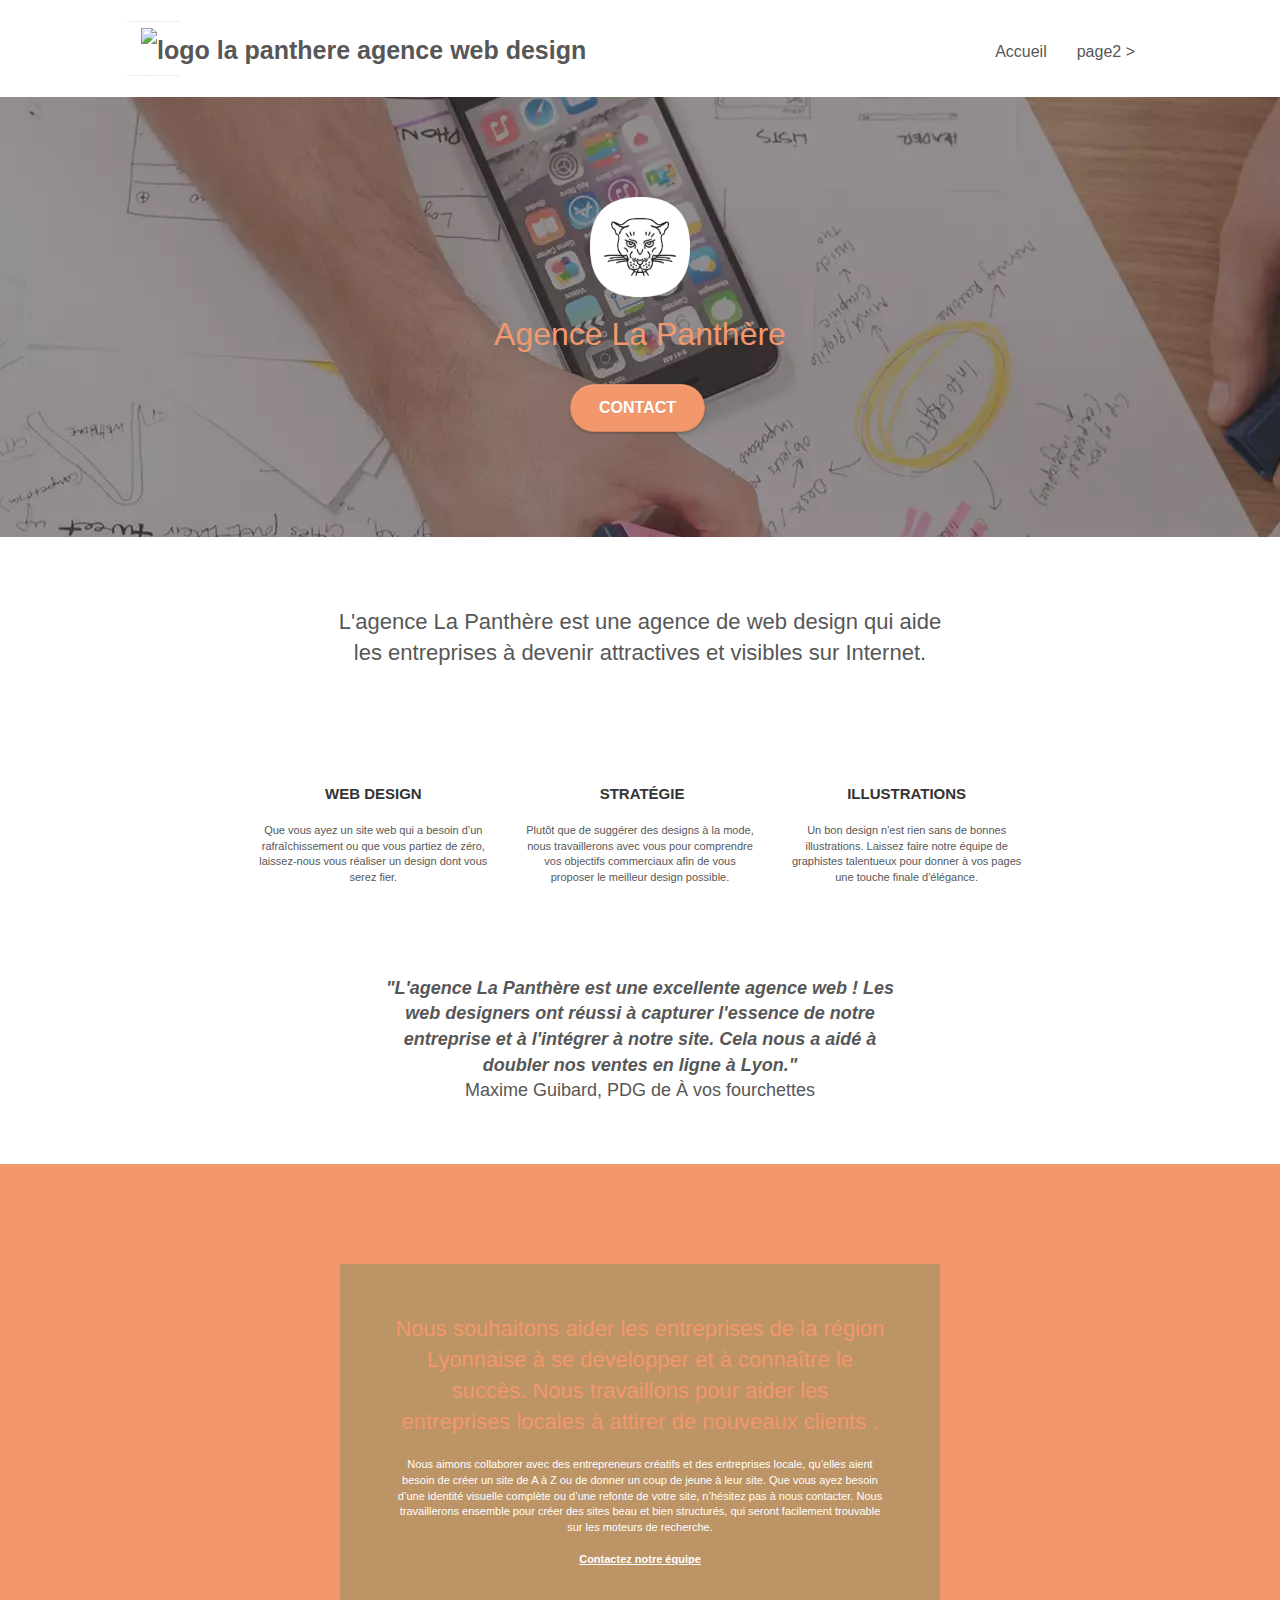
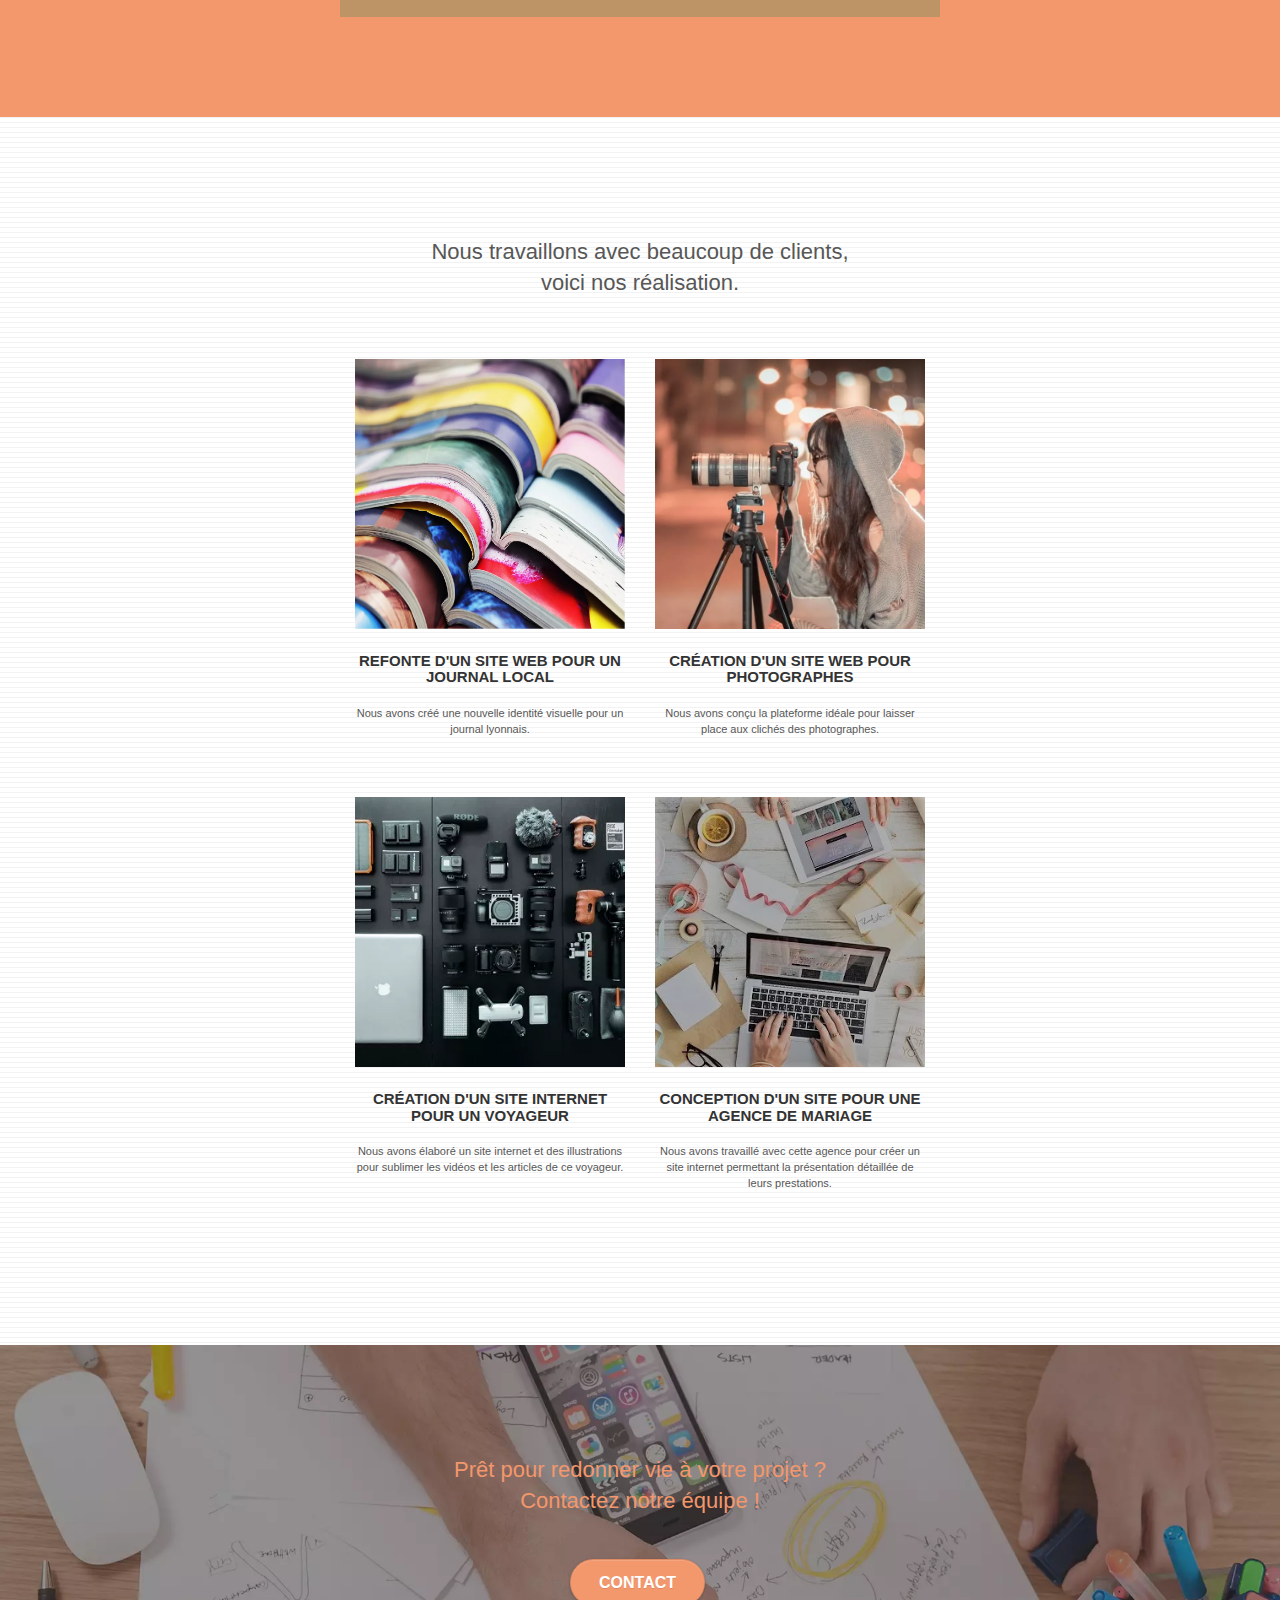
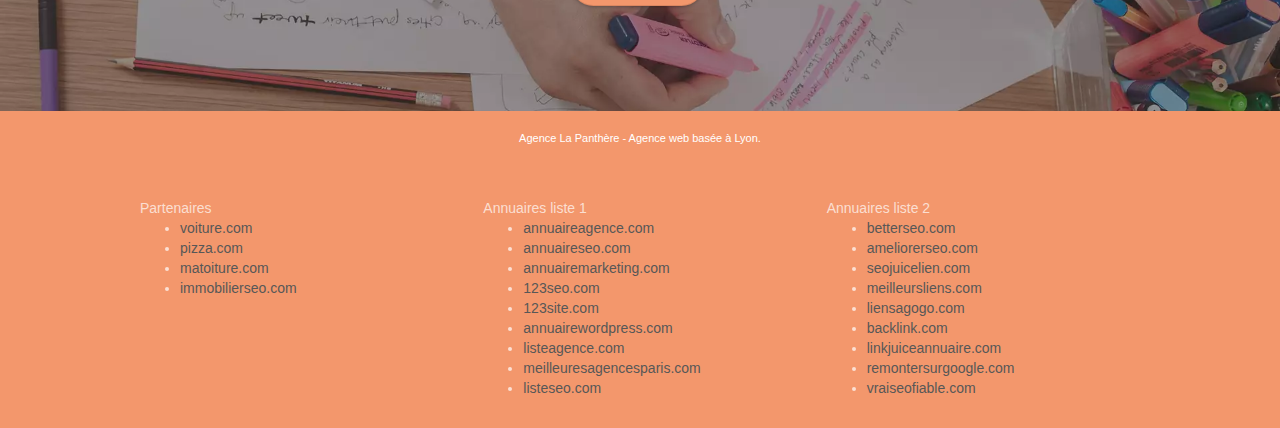
==== index.html @ 4ffa3f6e "remplacement des images contenant du texte par du vrai texte" ====
<!doctype html>
<html lang="Default">
<head>
    <meta charset="utf-8">
    <meta name="keywords" content="seo, google, site web, site internet, agence design paris, agence design, agence design,agence design,agence design,agence design,agence design,agence design,agence design,agence design">
    <meta name="description" content="">
    <meta name="viewport" content="width=device-width, initial-scale=1.0, viewport-fit=cover">
    <link rel="shortcut icon" type="image/png" href="favicon.jpg">
    
	<link rel="stylesheet" type="text/css" href="./css/bootstrap_min.css">
	<link rel="stylesheet" type="text/css" href="style.css">
	<link rel="stylesheet" type="text/css" href="./css/font-awesome.css">
	<link rel="stylesheet" type="text/css" href="./css/et-line_min.css">
	
    
	<script async src="./js/jquery-2.1.0_min.js"></script>
	<script async src="./js/bootstrap_min.js"></script>
	<script async src="./js/blocs_min.js"></script>
	<script defer src="./js/jquery.touchSwipe_min.js"></script>
	<script async src="./js/gmaps_min.js"></script>

    <title>La Panthère - AGENCE DE WEB DESIGN</title>

    
<!-- Analytics -->
 
<!-- Analytics END -->
    
</head>
<body>
<!-- Principal conteneur -->
<div class="page-container">
    
<!-- bloc-0 -->
<div class="bloc bgc-white l-bloc " id="bloc-0">
	<div class="container bloc-sm">

		<nav class="navbar row">
			<div class="navbar-header">
				<div class="keywords" style="color:#cccccc;font-size:1px;">Agence web à paris, stratégie web, web design, illustrations, design de site web, site web, web, internet, site internet, site</div>
				<a class="navbar-brand" href="index.html"><img src="img/agence-la-panthere-monochrome.svg" alt="logo la panthere agence web design" height="40" /></a>
				<div class="keywords" style="color:#cccccc;font-size:1px;">Agence web à paris, stratégie web, web design, illustrations, design de site web, site web, web, internet, site internet, site</div>
				<button id="nav-toggle" type="button" class="ui-navbar-toggle navbar-toggle" data-toggle="collapse" data-target=".navbar-1">
					<span class="sr-only">Toggle navigation</span><span class="icon-bar"></span><span class="icon-bar"></span><span class="icon-bar"></span>
				</button>
			</div>
			<div class="collapse navbar-collapse navbar-1 special-dropdown-nav">
				<ul class="site-navigation nav navbar-nav">
					<li>
						<a href="index.html">Accueil</a>
					</li>
					<li>
					</li>
					<li>
						<a href="page2.html">page2 &gt;</a>
					</li>
				</ul>
			</div>
		</nav>
	</div>
</div>
<!-- bloc-0 END -->

<!-- bloc-1-presentation -->
<div class="bloc bgc-dark-slate-blue bg-banniere d-bloc bg-t-edge bloc-bg-texture texture-paper b-parallax" id="bloc-1-hero">
	<div class="container bloc-lg">
		<div class="row tight-width-whitespace">
			<div class="col-sm-12">
				<img src="img/logo.webp" class="center-block image-resize-mode" width="100" alt="logo agence la panthère" />
				<h1 class="text-center hero-bloc-text tc-white ">
					Agence La Panthère
				</h1>
				<div class="text-center">
					<a href="page2.html" class="btn btn-lg btn-clean btn-rd cta-hero btn-atomic-tangerine" id="cta-hero">Contact</a>
				</div>
			</div>
		</div>
	</div>
</div>
<!-- bloc-1-presentation END -->

<!-- bloc-2-services -->
<div class="bloc bgc-white l-bloc" id="bloc-2-services">
	<div class="container bloc-md">
		<div class="row">
			<div class="col-sm-12 text-center">
				<h2>
					L'agence La Panthère est une agence de web design qui aide<br>
					les entreprises à devenir attractives et visibles sur Internet.
				</h2>
			</div>
		</div>
		<div class="row voffset-lg med-width-whitespace">
			<div class="col-sm-4">
				<div class="text-center">
					<span class="et-icon-browser sm-shadow icon-dark-slate-blue icons icon-lg"></span>
				</div>
				<h3 class="mg-md text-center">
					Web design
				</h3>
				<p class="text-center ">
					Que vous ayez un site web qui a besoin d&rsquo;un rafraîchissement ou que vous partiez de zéro, laissez-nous vous réaliser un design dont vous serez fier.
				</p>
			</div>
			<div class="col-sm-4">
				<div class="text-center">
					<span class="et-icon-presentation sm-shadow icon-dark-slate-blue icons icon-lg"></span>
				</div>
				<h3 class="mg-md text-center">
					&nbsp;Stratégie
				</h3>
				<p class="text-center ">
					Plutôt que de suggérer des designs à la mode, nous travaillerons avec vous pour comprendre vos objectifs commerciaux afin de vous proposer le meilleur design possible.<br>
				</p>
			</div>
			<div class="col-sm-4">
				<div class="text-center">
					<span class="et-icon-edit sm-shadow icon-dark-slate-blue icons icon-lg"></span>
				</div>
				<h3 class="mg-md text-center">
					Illustrations
				</h3>
				<p class="text-center ">
					Un bon design n'est rien sans de bonnes illustrations. Laissez faire notre équipe de graphistes talentueux pour donner à vos pages une touche finale d'élégance.
				</p>
			</div>
		</div>
		<div class="row voffset-lg voffset">
			<div class="col-xs-12 col-md-8 col-md-offset-2 text-center">
				<p class="citation">
					<span>"L'agence La Panthère est une excellente agence web ! Les<br>
					web designers ont réussi à capturer l'essence de notre<br>
					entreprise et à l'intégrer à notre site. Cela nous a aidé à<br>
					doubler nos ventes en ligne à Lyon."<br>
					</span>
					Maxime Guibard, PDG de À vos fourchettes
				</p>

			</div>
		</div>
	</div>
</div>
<!-- bloc-2-services END -->

<!-- bloc-3-what-i-do -->
<div class="bloc tc-white bgc-atomic-tangerine bg-presentation d-bloc bloc-bg-texture texture-paper b-parallax" id="bloc-3-what-i-do">
	<div class="container bloc-lg">
		<div class="row tight-width-whitespace black-background">
			<div class="col-sm-12">
				<h2 class="mg-md text-center tc-white">
					Nous souhaitons aider les entreprises de la région Lyonnaise à se développer et à connaître le succès. Nous travaillons pour aider les entreprises locales à attirer de nouveaux clients .<br>
				</h2>
				<p class="text-center white">
					Nous aimons collaborer avec des entrepreneurs créatifs et des entreprises locale, qu’elles aient besoin de créer un site de A à Z ou de donner un coup de jeune à leur site. Que vous ayez besoin d’une identité visuelle complète ou d’une refonte de votre site, n’hésitez pas à nous contacter. Nous travaillerons ensemble pour créer des sites beau et bien structurés, qui seront facilement trouvable sur les moteurs de recherche. <br><br><a class="ltc-white bold-link" href="page2.html">Contactez notre équipe</a><br>
				</p>
			</div>
		</div>
	</div>
</div>
<!-- bloc-3-what-i-do END -->

<!-- bloc-4-portfolio -->
<div class="bloc bgc-white bg-lines-h2-bg bg-repeat l-bloc" id="bloc-4-portfolio">
	<div class="container bloc-lg">
		<div class="row">
			<div class="col-sm-12 text-center">
				<h2>Nous travaillons avec beaucoup de clients,<br>
				voici nos réalisation.</h2>
			</div>
		</div>
		<div class="row tight-width-whitespace portfolio-row">
			<div class="col-sm-6">
				<a href="#" data-lightbox="img/1.webp" data-gallery-id="gallery-1" data-caption="Refonte d'un site web pour un journal local" data-frame="snapshot-lb">
					<img src="img/1.webp" alt="image pour la refonte d'un site web journal avec des journeaux" class="img-responsive portfolio-thumb" /></a>
				<h3 class="mg-md text-center">
					Refonte d'un site web pour un journal local
				</h3>
				<p class="text-center">
					Nous avons créé une nouvelle identité visuelle pour un journal lyonnais.
				</p>
			</div>
			<div class="col-sm-6">
				<a href="#" data-lightbox="img/2.webp" data-gallery-id="gallery-1" data-caption="Création d'un site web pour photographes" data-frame="snapshot-lb">
					<img src="img/2.webp" class="img-responsive portfolio-thumb" alt="image pour création d'un site web pour photographes avec une photographe et sa caméra" /></a>
				<h3 class="mg-md text-center">
					Création d'un site web pour photographes
				</h3>
				<p class="text-center">
					Nous avons conçu la plateforme idéale pour laisser place aux clichés des photographes.
				</p>
			</div>
		</div>
		<div class="row tight-width-whitespace portfolio-row">
			<div class="col-sm-6">
				<a href="#" data-lightbox="img/3.webp" data-gallery-id="gallery-1" data-caption="Création d'un site internet pour un voyageur" data-frame="snapshot-lb">
					<img src="img/3.webp" class="img-responsive portfolio-thumb" alt="image pour création d'un site web pour voyageur avec des accessoires pour filmer"/></a>
				<h3 class="mg-md text-center">
					Création d'un site internet pour un voyageur
				</h3>
				<p class="text-center">
					Nous avons élaboré un site internet et des illustrations pour sublimer les vidéos et les articles de ce voyageur.
				</p>
			</div>
			<div class="col-sm-6">
				<a href="#" data-lightbox="img/4.webp" data-gallery-id="gallery-1" data-caption="Conception d'un site pour une agence de mariage" data-frame="snapshot-lb">
					<img src="img/4.webp" class="img-responsive portfolio-thumb" alt="image pour création d'un site web pour agence de mariage" /></a>
				<h3 class="mg-md text-center">
					Conception d'un site pour une agence de mariage
				</h3>
				<p class="text-center">
					Nous avons travaillé avec cette agence pour créer un site internet permettant la présentation détaillée de leurs prestations.
				</p>
			</div>
		</div>
	</div>
</div>
<!-- bloc-4-portfolio END -->

<!-- bloc-5-cta -->
<div class="bloc bgc-dark-slate-blue bg-banniere d-bloc bloc-bg-texture texture-paper" id="bloc-5-cta">
	<div class="container bloc-lg">
		<div class="row">
			<h2 class="mg-md text-center tc-white">
				Prêt pour redonner vie à votre projet ?<br>Contactez notre équipe !
			</h2>
			<div class="col-sm-12 text-center">
				<a href="page2.html" class="btn btn-atomic-tangerine btn-clean btn-rd btn-lg cta-hero">Contact</a>
			</div>
		</div>
	</div>
</div>
<!-- bloc-5-cta END -->

<!-- Footer - bloc-8 -->
<div class="bloc bgc-atomic-tangerine d-bloc" id="bloc-8">
	<div class="container bloc-sm">
		<div class="row">
			<div class="col-sm-12">
				<p class="text-center white">
					Agence La Panthère - Agence web basée à Lyon.<br>
				</p>
				<div class="row row-no-gutters social">
					<div class="col-sm-3">
						<div class="text-center">
							<a class="social" href="index.html"><span class="fa fa-twitter icon-md"></span></a>
						</div>
					</div>
					<div class="col-sm-3">
						<div class="text-center">
							<a class="social" href="index.html"><span class="fa fa-facebook icon-md"></span></a>
						</div>
					</div>
					<div class="col-sm-3">
						<div class="text-center">
							<a class="social" href="index.html"><span class="fa fa-dribbble icon-md"></span></a>
						</div>
					</div>
					<div class="col-sm-3">
						<div class="text-center">
							<a class="social" href="index.html"><span class="fa fa-instagram icon-md"></span></a>
						</div>
					</div>
					<div class="keywords" style="color:#F3976C;">Agence web à paris, stratégie web, web design, illustrations, design de site web, site web, web, internet, site internet, site</div>
				</div>
				<div class="row">
					<div class="col-sm-4">
						Partenaires
							<ul>
								<li><a href="voiture.com">voiture.com</a></li>
								<li><a href="pizza.com">pizza.com</a></li>
								<li><a href="matoiture.com">matoiture.com</a></li>
								<li><a href="immobilierseo.com">immobilierseo.com</a></li>
							</ul>		
					</div>
					<div class="col-sm-4">
						Annuaires liste 1
						<ul>
							<li><a href="annuaireagence.com">annuaireagence.com</a></li>
							<li><a href="annuaireseo.com">annuaireseo.com</a></li>
							<li><a href="annuairemarketing.com">annuairemarketing.com</a></li>
							<li><a href="123seoture.com">123seo.com</a></li>
							<li><a href="123site.com">123site.com</a></li>
							<li><a href="annuairewordpress.com">annuairewordpress.com</a></li>
							<li><a href="listeagence.com">listeagence.com</a></li>
							<li><a href="meilleuresagencesparis.com">meilleuresagencesparis.com</a></li>
							<li><a href="listeseo.com">listeseo.com</a></li>
						</ul>
					</div>
					<div class="col-sm-4">
						Annuaires liste 2
						<ul>
							<li><a href="betterseo.com">betterseo.com</a></li>
							<li><a href="ameliorerseo.com">ameliorerseo.com</a></li>
							<li><a href="seojuicelien.com">seojuicelien.com</a></li>
							<li><a href="meilleursliens.com">meilleursliens.com</a></li>
							<li><a href="liensagogo.com">liensagogo.com</a></li>
							<li><a href="backlink.com">backlink.com</a></li>
							<li><a href="linkjuiceannuaire.com">linkjuiceannuaire.com</a></li>
							<li><a href="remontersurgoogle.com">remontersurgoogle.com</a></li>
							<li><a href="vraiseofiable.com">vraiseofiable.com</a></li>
						</ul>
					</div>
				</div>
			</div>
		</div>
	</div>
</div>
<!-- Footer - bloc-8 END -->

</div>
<!-- Principal conteneur END -->
    

</body>
</html>
---- style.css ----
body {
    margin: 0;
    padding: 0;
    background: #FFF;
    overflow-x: hidden;
    -webkit-font-smoothing: antialiased;
    -moz-osx-font-smoothing: grayscale;
}

a,
button {
    transition: all .3s ease-in-out;
    outline: none!important;
}

a:hover {
    text-decoration: none;
    cursor: pointer;
}

#page-loading-blocs-notifaction {
    position: fixed;
    top: 0;
    bottom: 0;
    width: 100%;
    z-index: 100000;
    background: #FFFFFF url("img/pageload-spinner.gif") no-repeat center center;
}

.bloc {
    width: 100%;
    clear: both;
    background: 50% 50% no-repeat;
    padding: 0 50px;
    -webkit-background-size: cover;
    -moz-background-size: cover;
    -o-background-size: cover;
    background-size: cover;
    position: relative;
}

.bloc .container {
    padding-left: 0;
    padding-right: 0;
}

.bloc-lg {
    padding: 100px 50px;
}

.bloc-md {
    padding: 50px;
}

.bloc-sm {
    padding: 20px 50px;
}

.bg-center,
.bg-l-edge,
.bg-r-edge,
.bg-t-edge,
.bg-b-edge,
.bg-tl-edge,
.bg-bl-edge,
.bg-tr-edge,
.bg-br-edge,
.bg-repeat {
    -webkit-background-size: auto!important;
    -moz-background-size: auto!important;
    -o-background-size: auto!important;
    background-size: auto!important;
}

.bg-repeat {
    background: repeat;
}

.bg-t-edge {
    background: top no-repeat;
}

.bloc-bg-texture::before {
    content: "";
    background-size: 2px 2px;
    position: absolute;
    top: 0;
    bottom: 0;
    left: 0;
    right: 0;
}

.texture-paper::before {
    background: url("img/texture-paper.png");
    background-size: 280px 280px;
}

.b-parallax {
    background-attachment: fixed;
}

.d-bloc {
    color: rgba(255, 255, 255, .7);
}

.d-bloc button:hover {
    color: rgba(255, 255, 255, .9);
}

.d-bloc .icon-round,
.d-bloc .icon-square,
.d-bloc .icon-rounded,
.d-bloc .icon-semi-rounded-a,
.d-bloc .icon-semi-rounded-b {
    border-color: rgba(255, 255, 255, .9);
}

.d-bloc .divider-h span {
    border-color: rgba(255, 255, 255, .2);
}

.d-bloc .a-btn,
.d-bloc .navbar a,
.d-bloc .navbar-brand,
.d-bloc a .icon-sm,
.d-bloc a .icon-md,
.d-bloc a .icon-lg,
.d-bloc a .icon-xl,
.d-bloc h1 a,
.d-bloc h2 a,
.d-bloc h3 a,
.d-bloc h4 a,
.d-bloc h5 a,
.d-bloc h6 a,
.d-bloc p a {
    color: rgba(255, 255, 255, .6);
}

.d-bloc .a-btn:hover,
.d-bloc .navbar a:hover,
.d-bloc .navbar-brand:hover,
.d-bloc a:hover .icon-sm,
.d-bloc a:hover .icon-md,
.d-bloc a:hover .icon-lg,
.d-bloc a:hover .icon-xl,
.d-bloc h1 a:hover,
.d-bloc h2 a:hover,
.d-bloc h3 a:hover,
.d-bloc h4 a:hover,
.d-bloc h5 a:hover,
.d-bloc h6 a:hover,
.d-bloc p a:hover {
    color: rgba(255, 255, 255, 1);
}

.d-bloc .navbar-toggle .icon-bar {
    background: rgba(255, 255, 255, 1);
}

.d-bloc .btn-wire,
.d-bloc .btn-wire:hover {
    color: rgba(255, 255, 255, 1);
    border-color: rgba(255, 255, 255, 1);
}

.d-bloc .panel {
    color: rgba(0, 0, 0, .5);
}

.d-bloc .panel button:hover {
    color: rgba(0, 0, 0, .7);
}

.d-bloc .panel icon {
    border-color: rgba(0, 0, 0, .7);
}

.d-bloc .panel .divider-h span {
    border-color: rgba(0, 0, 0, .1);
}

.d-bloc .panel .a-btn {
    color: rgba(0, 0, 0, .6);
}

.d-bloc .panel .a-btn:hover {
    color: rgba(0, 0, 0, 1);
}

.d-bloc .panel .btn-wire,
.d-bloc .panel .btn-wire:hover {
    color: rgba(0, 0, 0, .7);
    border-color: rgba(0, 0, 0, .3);
}

.d-bloc .panel,
.l-bloc {
    color: rgba(0, 0, 0, .5);
}

.d-bloc .panel button:hover,
.l-bloc button:hover {
    color: rgba(0, 0, 0, .7);
}

.l-bloc .icon-round,
.l-bloc .icon-square,
.l-bloc .icon-rounded,
.l-bloc .icon-semi-rounded-a,
.l-bloc .icon-semi-rounded-b {
    border-color: rgba(0, 0, 0, .7);
}

.d-bloc .panel .divider-h span,
.l-bloc .divider-h span {
    border-color: rgba(0, 0, 0, .1);
}

.d-bloc .panel .a-btn,
.l-bloc .a-btn,
.l-bloc .navbar a,
.l-bloc .navbar-brand,
.l-bloc a .icon-sm,
.l-bloc a .icon-md,
.l-bloc a .icon-lg,
.l-bloc a .icon-xl,
.l-bloc h1 a,
.l-bloc h2 a,
.l-bloc h3 a,
.l-bloc h4 a,
.l-bloc h5 a,
.l-bloc h6 a,
.l-bloc p a {
    color: rgba(0, 0, 0, .6);
}

.d-bloc .panel .a-btn:hover,
.l-bloc .a-btn:hover,
.l-bloc .navbar a:hover,
.l-bloc .navbar-brand:hover,
.l-bloc a:hover .icon-sm,
.l-bloc a:hover .icon-md,
.l-bloc a:hover .icon-lg,
.l-bloc a:hover .icon-xl,
.l-bloc h1 a:hover,
.l-bloc h2 a:hover,
.l-bloc h3 a:hover,
.l-bloc h4 a:hover,
.l-bloc h5 a:hover,
.l-bloc h6 a:hover,
.l-bloc p a:hover {
    color: rgba(0, 0, 0, 1);
}

.l-bloc .navbar-toggle .icon-bar {
    color: rgba(0, 0, 0, .6);
}

.d-bloc .panel .btn-wire,
.d-bloc .panel .btn-wire:hover,
.l-bloc .btn-wire,
.l-bloc .btn-wire:hover {
    color: rgba(0, 0, 0, .7);
    border-color: rgba(0, 0, 0, .3);
}

.voffset {
    margin-top: 30px;
}

.voffset-lg {
    margin-top: 80px;
}

.citation{
    font-size: 18px;
}

span{
    font-weight: bold;
    font-style: italic;
}

.row-no-gutters {
    margin-right: 0;
    margin-left: 0;
}

.row.row-no-gutters > [class^="col-"],
.row.row-no-gutters > [class*=" col-"] {
    padding-right: 0;
    padding-left: 0;
}

#bloc-1-hero h1 {
    font-size: 32px;
}

.navbar {
    margin-bottom: 0;
    z-index: 1;
}

.navbar-brand {
    height: auto;
    padding: 3px 15px;
    font-size: 25px;
    font-weight: normal;
    font-weight: 600;
    line-height: 44px;
}

.navbar-brand img {
    max-height: 200px;
    margin: 0 5px 0 0;
    display: inline;
}

.navbar-brand img[src$=svg] {
    min-width: 100px;
}

.nav-center .navbar-brand img {
    margin: 0;
}

.navbar .nav {
    padding-top: 2px;
    margin-right: -16px;
    float: right;
    z-index: 1;
}

.nav > li {
    float: left;
    margin-top: 4px;
    font-size: 16px;
}

.navbar-nav .open .dropdown-menu > li > a {
    text-align: inherit;
}

.nav > li a:hover,
.nav > li a:focus {
    background: transparent;
}

.navbar-toggle {
    margin: 10px 10px 0 0;
    border: 0px;
}

.navbar-toggle:hover {
    background: transparent!important;
}

.navbar-toggle .icon-bar {
    background-color: rgba(0, 0, 0, .5);
    width: 26px;
}

.nav-invert .navbar .nav {
    float: left;
}

.nav-invert .navbar-header,
.nav-invert .navbar-brand {
    float: right;
    position: relative;
    z-index: 2;
}

@media (min-width: 768px) {
    .site-navigation {
        position: absolute;
        top: 50%;
        right: 20px;
        transform: translate(0, -50%);
        -webkit-transform: translateY(-50%);
    }
    .nav > li .dropdown-menu a,
    .nav > li .dropdown-menu a:hover {
        color: #484848;
    }
    .nav-invert .site-navigation {
        left: 0;
        right: 0;
    }
    .nav-center {
        text-align: center;
    }
    .nav-center .navbar-header {
        width: 100%;
    }
    .nav-center .navbar-header,
    .nav-center .navbar-brand,
    .nav-center .nav > li {
        float: none;
        display: inline-block;
    }
    .nav-center .site-navigation {
        position: relative;
        width: 100%;
        right: 0;
        margin-right: 0px;
        margin-top: 20px;
    }
    .nav-center.mini-nav .navbar-toggle {
        float: none;
        margin: 10px auto 0;
    }
}

.nav > li > .dropdown a {
    background: none!important;
    display: block;
    padding: 14px 15px;
}

nav .caret {
    margin: 0 5px;
}

.dropdown-menu .dropdown-menu {
    top: -8px;
    left: 100%;
}

.dropdown-menu .dropmenu-flow-right {
    top: 100%;
    left: 0;
    margin-left: -1px;
    border-top-left-radius: 0;
    border-top-right-radius: 0;
}

.dropdown-menu .dropdown span {
    border: 4px solid black;
    border-top-color: transparent;
    border-right-color: transparent;
    border-bottom-color: transparent;
    margin: 6px -5px 0 0!important;
    float: right;
}

.mg-md {
    margin-top: 10px;
    margin-bottom: 20px;
}

.mg-lg {
    margin-top: 10px;
    margin-bottom: 40px;
}

.btn {
    margin: 0 5px 5px 0;
}

.btn.pull-right {
    margin: 0 0 5px 5px;
}

.btn-d,
.btn-d:hover,
.btn-d:focus {
    color: #FFF;
    background: rgba(0, 0, 0, .3);
}

button {
    outline: none!important;
}

.btn-rd {
    border-radius: 40px;
}

.btn-clean {
    border: 1px solid rgba(0, 0, 0, .08);
    border-bottom-color: rgba(0, 0, 0, .1);
    text-shadow: 0 1px 0 rgba(0, 0, 1, .1);
    box-shadow: 0 1px 3px rgba(0, 0, 1, .25), inset 0 1px 0 0 rgba(255, 255, 255, .15);
}

.icon-md {
    font-size: 30px!important;
}

.icon-lg {
    font-size: 60px!important;
}

.sm-shadow {
    text-shadow: 0 1px 2px rgba(0, 0, 0, .3);
}

.panel-sq,
.panel-sq .panel-heading,
.panel-sq .panel-footer {
    border-radius: 0;
}

.panel-rd {
    border-radius: 30px;
}

.panel-rd .panel-heading {
    border-radius: 29px 29px 0 0;
}

.panel-rd .panel-footer {
    border-radius: 0 0 29px 29px;
}

.form-control {
    border-color: rgba(0, 0, 0, .1);
    box-shadow: none;
}

.scrollToTop {
    width: 40px;
    height: 40px;
    position: fixed;
    bottom: 20px;
    right: 20px;
    opacity: 0;
    z-index: 500;
    transition: all .3s ease-in-out;
}

.scrollToTop span {
    margin-top: 6px;
}

.showScrollTop {
    font-size: 14px;
    opacity: 1;
}

a[data-lightbox] {
    position: relative;
    display: block;
    text-align: center;
}

a[data-lightbox]:hover::before {
    content: "+";
    font-family: "HelveticaNeue-Light", "Helvetica Neue Light", "Helvetica Neue", Helvetica, Arial;
    font-size: 32px;
    width: 50px;
    height: 50px;
    margin-left: -25px;
    border-radius: 50%;
    background: rgba(0, 0, 0, .6);
    color: #FFF;
    font-weight: 100;
    z-index: 1;
    position: absolute;
    top: 50%;
    transform: translateY(-50%);
    -webkit-transform: translateY(-50%);
}

a[data-lightbox]:hover img {
    opacity: 0.6;
    -webkit-animation-fill-mode: none;
    animation-fill-mode: none;
}

#lightbox-modal {
    display: flex;
    align-items: center;
}

#lightbox-modal .modal-dialog {
    width: 90%;
    max-width: 900px;
    margin: 0 auto 0;
}

#lightbox-modal .modal-dialog img {
    max-height: 90vh;
    margin: 0 auto;
}

.lightbox-caption {
    padding: 20px;
    color: #FFF;
    background: rgba(0, 0, 0, .5);
    position: absolute;
    left: 15px;
    right: 15px;
    bottom: 5px;
}

.close-lightbox {
    color: #FFF;
    font-size: 30px;
    position: absolute;
    top: 20px;
    right: 20px;
    z-index: 20;
    background: rgba(0, 0, 0, .5);
    border: none;
    line-height: 30px;
    padding: 0 9px 5px;
    opacity: 0.3;
}

.close-lightbox:hover,
.next-lightbox:hover,
.prev-lightbox:hover {
    opacity: 1.0;
    color: #FFF;
}

.next-lightbox,
.prev-lightbox {
    font-size: 20px;
    color: rgba(255, 255, 255, .9);
    background: rgba(0, 0, 0, .5);
    transition: all .2s ease-in-out;
    position: absolute;
    top: 45%;
    z-index: 1;
    opacity: 0.4;
}

.next-lightbox {
    padding: 6px 8px 1px 13px;
    right: 25px;
}

.prev-lightbox {
    padding: 6px 13px 1px 10px;
    left: 25px;
}

.snapshot-lb .modal-body {
    padding-bottom: 45px;
}

.snapshot-lb .lightbox-caption {
    padding: 0;
    color: rgba(0, 0, 0, .5);
    background: none;
}

h1,
h2,
h3,
h4,
h5,
h6,
p,
label,
.btn,
a {
    font-family: "helvetica";
    font-weight: 400;
    color: #575757!important;
}

.container {
    max-width: 1000px;
}

.hero-bloc-text {
    font-size: 38px;
}

.hero-bloc-text-sub {
    font-size: 36px;
}

.statement-bloc-text {
    line-height: 26px;
    font-style: italic;
    font-size: 20px;
    text-align: center;
    font-weight: lighter;
    max-width: 520px;
    margin: auto auto auto auto;
}

p {
    font-size: 11px;
}

.tight-width-whitespace {
    max-width: 600px;
    margin: auto auto auto auto;
}

.h1 {
    font-size: 20px;
    font-family: "Open Sans";
}

.cta-hero {
    margin-top: 22px;
    color: #FFFFFF!important;
    text-transform: uppercase;
    padding: 12px 28px 12px 28px;
    font-size: 16px;
    font-weight: 700;
}

.social {
    max-width: 400px;
    margin: auto auto auto auto;
}

h2 {
    font-size: 22px;
    line-height: 1.4em;
}

h3 {
    font-size: 15px;
    text-transform: uppercase;
    font-weight: 700;
    color: #333333!important;
}

.med-width-whitespace {
    max-width: 800px;
    margin: auto auto auto auto;
    box-shadow: 0px 0px 0px #000000;
}

h1 {
    color: #333333!important;
}

h4 {
    color: #333333!important;
}

.icons {
    margin-bottom: 14px;
    margin-top: 24px;
}

.white {
    color: #FFFFFF!important;
}

.portfolio-thumb {
    margin-bottom: 24px;
}

.portfolio-row {
    margin-bottom: 44px;
    margin-top: 50px;
}

.avatar {
    box-shadow: 0px 4px 9px rgba(0, 0, 0, 0.3);
}

.black-background {
    background-color: rgba(165, 147, 99, 0.7);
    padding: 40px 40px 40px 40px;
}

.bold-link {
    font-weight: 900;
    text-decoration: underline!important;
}

.bgc-white {
    background-color: #FFFFFF;
}

.bgc-dark-slate-blue {
    background-color: #364577;
}

.bgc-atomic-tangerine {
    background-color: #F3976C;
}

.tc-white {
    color: #F3976C!important;
}

.btn-atomic-tangerine {
    background: #F3976C;
    color: #FFFFFF!important;
}

.btn-atomic-tangerine:hover {
    background: #c27956!important;
    color: #FFFFFF!important;
}

.ltc-white {
    color: #FFFFFF!important;
}

.ltc-white:hover {
    color: #cccccc!important;
}

.ltc-atomic-tangerine {
    color: #F3976C!important;
}

.ltc-atomic-tangerine:hover {
    color: #c27956!important;
}

.icon-dark-slate-blue {
    color: #364577!important;
    border-color: #364577!important;
}

.bg-dots-bg {
    background-image: url("img/dots-bg.webp");
}

.bg-lines-h2-bg {
    background-image: url("img/lines-h2-bg.webp");
}

.bg-banniere {
    background-image: url("img/agence-la-panthere.webp");
}

.bg-presentation {
    background-image: url("img/image-de-presentation.webp");
}

@media (max-width: 1024px) {
    .bloc {
        padding-left: 20px;
        padding-right: 20px;
    }
    .bloc.full-width-bloc,
    .bloc-tile-2.full-width-bloc .container,
    .bloc-tile-3.full-width-bloc .container,
    .bloc-tile-4.full-width-bloc .container {
        padding-left: 0;
        padding-right: 0;
    }
}

@media (max-width: 992px) and (min-width: 768px) {
    .navbar .nav {
        max-width: 80%
    }
    .nav-center.navbar .nav {
        max-width: 100%
    }
}

@media only screen and (min-device-width: 768px) and (max-device-width: 1024px) and (orientation: landscape) {
    .b-parallax {
        background-attachment: scroll;
    }
}

@media only screen and (min-device-width: 1024px) and (max-device-width: 1366px) and (-webkit-min-device-pixel-ratio: 1.5) {
    .b-parallax {
        background-attachment: scroll;
    }
}

@media (max-width: 991px) {
    .container {
        width: 100%;
    }
    .b-parallax {
        background-attachment: scroll;
    }
    .page-container,
    #hero-bloc {
        overflow-x: hidden;
        position: relative;
    }
    .bloc {
        padding-left: constant(safe-area-inset-left);
        padding-right: constant(safe-area-inset-right);
    }
    .bloc-group,
    .bloc-group .bloc {
        display: block;
        width: 100%;
    }
    .bloc-fill-screen .fill-bloc-top-edge,
    .bloc-fill-screen .fill-bloc-bottom-edge {
        padding: 0 20px;
        padding-left: constant(safe-area-inset-left);
        padding-right: constant(safe-area-inset-right);
    }
}

@media (max-width: 767px) {
    .page-container {
        overflow-x: hidden;
        position: relative;
    }
    h1,
    h2,
    h3,
    h4,
    h5,
    h6,
    p,
    #disqus_thread {
        padding-left: 10px!important;
        padding-right: 10px!important;
    }
    .b-parallax {
        background-attachment: scroll;
    }
    .navbar .nav {
        padding-top: 0;
        border-top: 1px solid rgba(0, 0, 0, .2);
        float: none!important;
    }
    .navbar.row {
        margin-left: 0;
        margin-right: 0;
    }
    .site-navigation {
        position: inherit;
        transform: none;
        -webkit-transform: none;
        -ms-transform: none;
    }
    .nav > li {
        margin-top: 0;
        border-bottom: 1px solid rgba(0, 0, 0, .1);
        background: rgba(0, 0, 0, .05);
        text-align: left;
        padding-left: 15px;
        width: 100%;
    }
    .nav > li:hover {
        background: rgba(0, 0, 0, .08);
    }
    .dropdown .dropdown a .caret {
        float: none;
        margin: 5px 0 0 10px!important;
        border: 4px solid black;
        border-bottom-color: transparent;
        border-right-color: transparent;
        border-left-color: transparent;
    }
    #hero-bloc .navbar .nav {
        background: rgba(0, 0, 0, .8);
    }
    #hero-bloc .navbar .nav a {
        color: rgba(255, 255, 255, .6);
    }
    .hero {
        padding: 50px 0;
    }
    .hero-nav {
        left: -1px;
        right: -1px;
    }
    .navbar-collapse {
        padding: 0;
        overflow-x: hidden;
        -webkit-box-shadow: none;
        box-shadow: none;
    }
    .navbar-brand img {
        max-height: 40px;
        width: auto;
    }
    .nav-invert .navbar-header {
        float: none;
        width: 100%;
    }
    .nav-invert .navbar-toggle {
        float: left;
        margin-left: 10px;
    }
    .bloc {
        padding-left: 0;
        padding-right: 0;
    }
    .bloc-xxl,
    .bloc-xl,
    .bloc-lg {
        padding: 40px 0;
    }
    .bloc-sm,
    .bloc-md {
        padding-left: 0;
        padding-right: 0;
    }
    .bloc-tile-2 .container,
    .bloc-tile-3 .container,
    .bloc-tile-4 .container,
    .bloc-fill-screen .fill-bloc-top-edge,
    .bloc-fill-screen .fill-bloc-bottom-edge {
        padding-left: 0;
        padding-right: 0;
    }
    .a-block {
        padding: 0 10px;
    }
    .btn-dwn {
        display: none;
    }
    .voffset {
        margin-top: 5px;
    }
    .voffset-md {
        margin-top: 20px;
    }
    .voffset-lg {
        margin-top: 30px;
    }
    form {
        padding: 5px;
    }
    .close-lightbox {
        display: inline-block;
    }
    .blocsapp-device-iphone5 {
        background-size: 216px 425px;
        padding-top: 60px;
        width: 216px;
        height: 425px;
    }
    .blocsapp-device-iphone5 img {
        width: 180px;
        height: 320px;
    }
}

@media (max-width: 400px) {
    .bloc {
        padding-left: 0;
        padding-right: 0;
    }
}

@media (max-width: 767px) {
    .bloc-mob-center-text {
        text-align: center;
    }
}
---- css/et-line_min.css ----
@font-face{font-family:et-line;src:url(../fonts/et-line.eot);src:url(../fonts/et-line.eot?#iefix) format('embedded-opentype'),url(../fonts/et-line.woff) format('woff'),url(../fonts/et-line.ttf) format('truetype'),url(../fonts/et-line.svg#et-line) format('svg');font-weight:400;font-style:normal}.et-icon-adjustments,.et-icon-alarmclock,.et-icon-anchor,.et-icon-aperture,.et-icon-attachment,.et-icon-bargraph,.et-icon-basket,.et-icon-beaker,.et-icon-bike,.et-icon-book-open,.et-icon-briefcase,.et-icon-browser,.et-icon-calendar,.et-icon-camera,.et-icon-caution,.et-icon-chat,.et-icon-circle-compass,.et-icon-clipboard,.et-icon-clock,.et-icon-cloud,.et-icon-compass,.et-icon-desktop,.et-icon-dial,.et-icon-document,.et-icon-documents,.et-icon-download,.et-icon-dribbble,.et-icon-edit,.et-icon-envelope,.et-icon-expand,.et-icon-facebook,.et-icon-flag,.et-icon-focus,.et-icon-gears,.et-icon-genius,.et-icon-gift,.et-icon-global,.et-icon-globe,.et-icon-googleplus,.et-icon-grid,.et-icon-happy,.et-icon-hazardous,.et-icon-heart,.et-icon-hotairballoon,.et-icon-hourglass,.et-icon-key,.et-icon-laptop,.et-icon-layers,.et-icon-lifesaver,.et-icon-lightbulb,.et-icon-linegraph,.et-icon-linkedin,.et-icon-lock,.et-icon-magnifying-glass,.et-icon-map,.et-icon-map-pin,.et-icon-megaphone,.et-icon-mic,.et-icon-mobile,.et-icon-newspaper,.et-icon-notebook,.et-icon-paintbrush,.et-icon-paperclip,.et-icon-pencil,.et-icon-phone,.et-icon-picture,.et-icon-pictures,.et-icon-piechart,.et-icon-presentation,.et-icon-pricetags,.et-icon-printer,.et-icon-profile-female,.et-icon-profile-male,.et-icon-puzzle,.et-icon-quote,.et-icon-recycle,.et-icon-refresh,.et-icon-ribbon,.et-icon-rss,.et-icon-sad,.et-icon-scissors,.et-icon-scope,.et-icon-search,.et-icon-shield,.et-icon-speedometer,.et-icon-strategy,.et-icon-streetsign,.et-icon-tablet,.et-icon-target,.et-icon-telescope,.et-icon-toolbox,.et-icon-tools,.et-icon-tools-2,.et-icon-trophy,.et-icon-tumblr,.et-icon-twitter,.et-icon-upload,.et-icon-video,.et-icon-wallet,.et-icon-wine{font-family:et-line;speak:none;font-style:normal;font-weight:400;font-variant:normal;text-transform:none;line-height:1;-webkit-font-smoothing:antialiased;-moz-osx-font-smoothing:grayscale;display:inline-block}.et-icon-mobile:before{content:"\e000"}.et-icon-laptop:before{content:"\e001"}.et-icon-desktop:before{content:"\e002"}.et-icon-tablet:before{content:"\e003"}.et-icon-phone:before{content:"\e004"}.et-icon-document:before{content:"\e005"}.et-icon-documents:before{content:"\e006"}.et-icon-search:before{content:"\e007"}.et-icon-clipboard:before{content:"\e008"}.et-icon-newspaper:before{content:"\e009"}.et-icon-notebook:before{content:"\e00a"}.et-icon-book-open:before{content:"\e00b"}.et-icon-browser:before{content:"\e00c"}.et-icon-calendar:before{content:"\e00d"}.et-icon-presentation:before{content:"\e00e"}.et-icon-picture:before{content:"\e00f"}.et-icon-pictures:before{content:"\e010"}.et-icon-video:before{content:"\e011"}.et-icon-camera:before{content:"\e012"}.et-icon-printer:before{content:"\e013"}.et-icon-toolbox:before{content:"\e014"}.et-icon-briefcase:before{content:"\e015"}.et-icon-wallet:before{content:"\e016"}.et-icon-gift:before{content:"\e017"}.et-icon-bargraph:before{content:"\e018"}.et-icon-grid:before{content:"\e019"}.et-icon-expand:before{content:"\e01a"}.et-icon-focus:before{content:"\e01b"}.et-icon-edit:before{content:"\e01c"}.et-icon-adjustments:before{content:"\e01d"}.et-icon-ribbon:before{content:"\e01e"}.et-icon-hourglass:before{content:"\e01f"}.et-icon-lock:before{content:"\e020"}.et-icon-megaphone:before{content:"\e021"}.et-icon-shield:before{content:"\e022"}.et-icon-trophy:before{content:"\e023"}.et-icon-flag:before{content:"\e024"}.et-icon-map:before{content:"\e025"}.et-icon-puzzle:before{content:"\e026"}.et-icon-basket:before{content:"\e027"}.et-icon-envelope:before{content:"\e028"}.et-icon-streetsign:before{content:"\e029"}.et-icon-telescope:before{content:"\e02a"}.et-icon-gears:before{content:"\e02b"}.et-icon-key:before{content:"\e02c"}.et-icon-paperclip:before{content:"\e02d"}.et-icon-attachment:before{content:"\e02e"}.et-icon-pricetags:before{content:"\e02f"}.et-icon-lightbulb:before{content:"\e030"}.et-icon-layers:before{content:"\e031"}.et-icon-pencil:before{content:"\e032"}.et-icon-tools:before{content:"\e033"}.et-icon-tools-2:before{content:"\e034"}.et-icon-scissors:before{content:"\e035"}.et-icon-paintbrush:before{content:"\e036"}.et-icon-magnifying-glass:before{content:"\e037"}.et-icon-circle-compass:before{content:"\e038"}.et-icon-linegraph:before{content:"\e039"}.et-icon-mic:before{content:"\e03a"}.et-icon-strategy:before{content:"\e03b"}.et-icon-beaker:before{content:"\e03c"}.et-icon-caution:before{content:"\e03d"}.et-icon-recycle:before{content:"\e03e"}.et-icon-anchor:before{content:"\e03f"}.et-icon-profile-male:before{content:"\e040"}.et-icon-profile-female:before{content:"\e041"}.et-icon-bike:before{content:"\e042"}.et-icon-wine:before{content:"\e043"}.et-icon-hotairballoon:before{content:"\e044"}.et-icon-globe:before{content:"\e045"}.et-icon-genius:before{content:"\e046"}.et-icon-map-pin:before{content:"\e047"}.et-icon-dial:before{content:"\e048"}.et-icon-chat:before{content:"\e049"}.et-icon-heart:before{content:"\e04a"}.et-icon-cloud:before{content:"\e04b"}.et-icon-upload:before{content:"\e04c"}.et-icon-download:before{content:"\e04d"}.et-icon-target:before{content:"\e04e"}.et-icon-hazardous:before{content:"\e04f"}.et-icon-piechart:before{content:"\e050"}.et-icon-speedometer:before{content:"\e051"}.et-icon-global:before{content:"\e052"}.et-icon-compass:before{content:"\e053"}.et-icon-lifesaver:before{content:"\e054"}.et-icon-clock:before{content:"\e055"}.et-icon-aperture:before{content:"\e056"}.et-icon-quote:before{content:"\e057"}.et-icon-scope:before{content:"\e058"}.et-icon-alarmclock:before{content:"\e059"}.et-icon-refresh:before{content:"\e05a"}.et-icon-happy:before{content:"\e05b"}.et-icon-sad:before{content:"\e05c"}.et-icon-facebook:before{content:"\e05d"}.et-icon-twitter:before{content:"\e05e"}.et-icon-googleplus:before{content:"\e05f"}.et-icon-rss:before{content:"\e060"}.et-icon-tumblr:before{content:"\e061"}.et-icon-linkedin:before{content:"\e062"}.et-icon-dribbble:before{content:"\e063"}
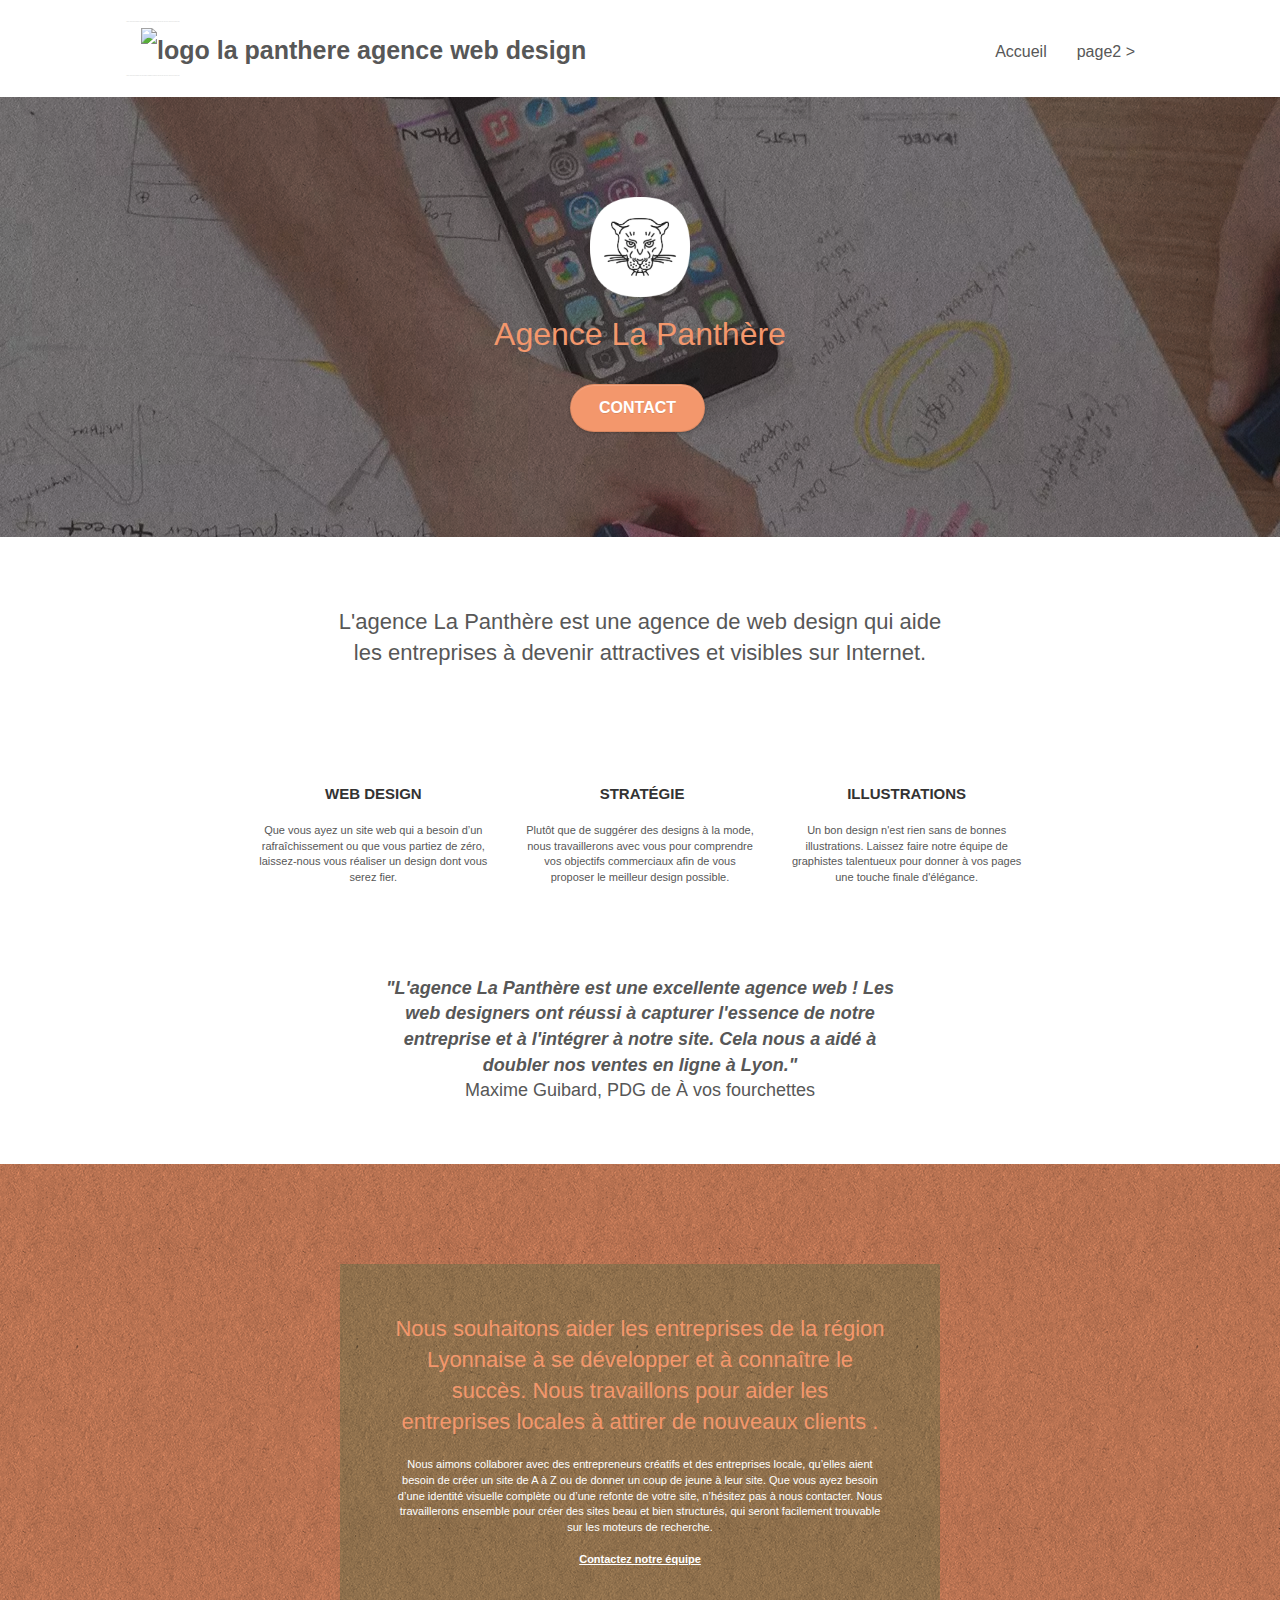
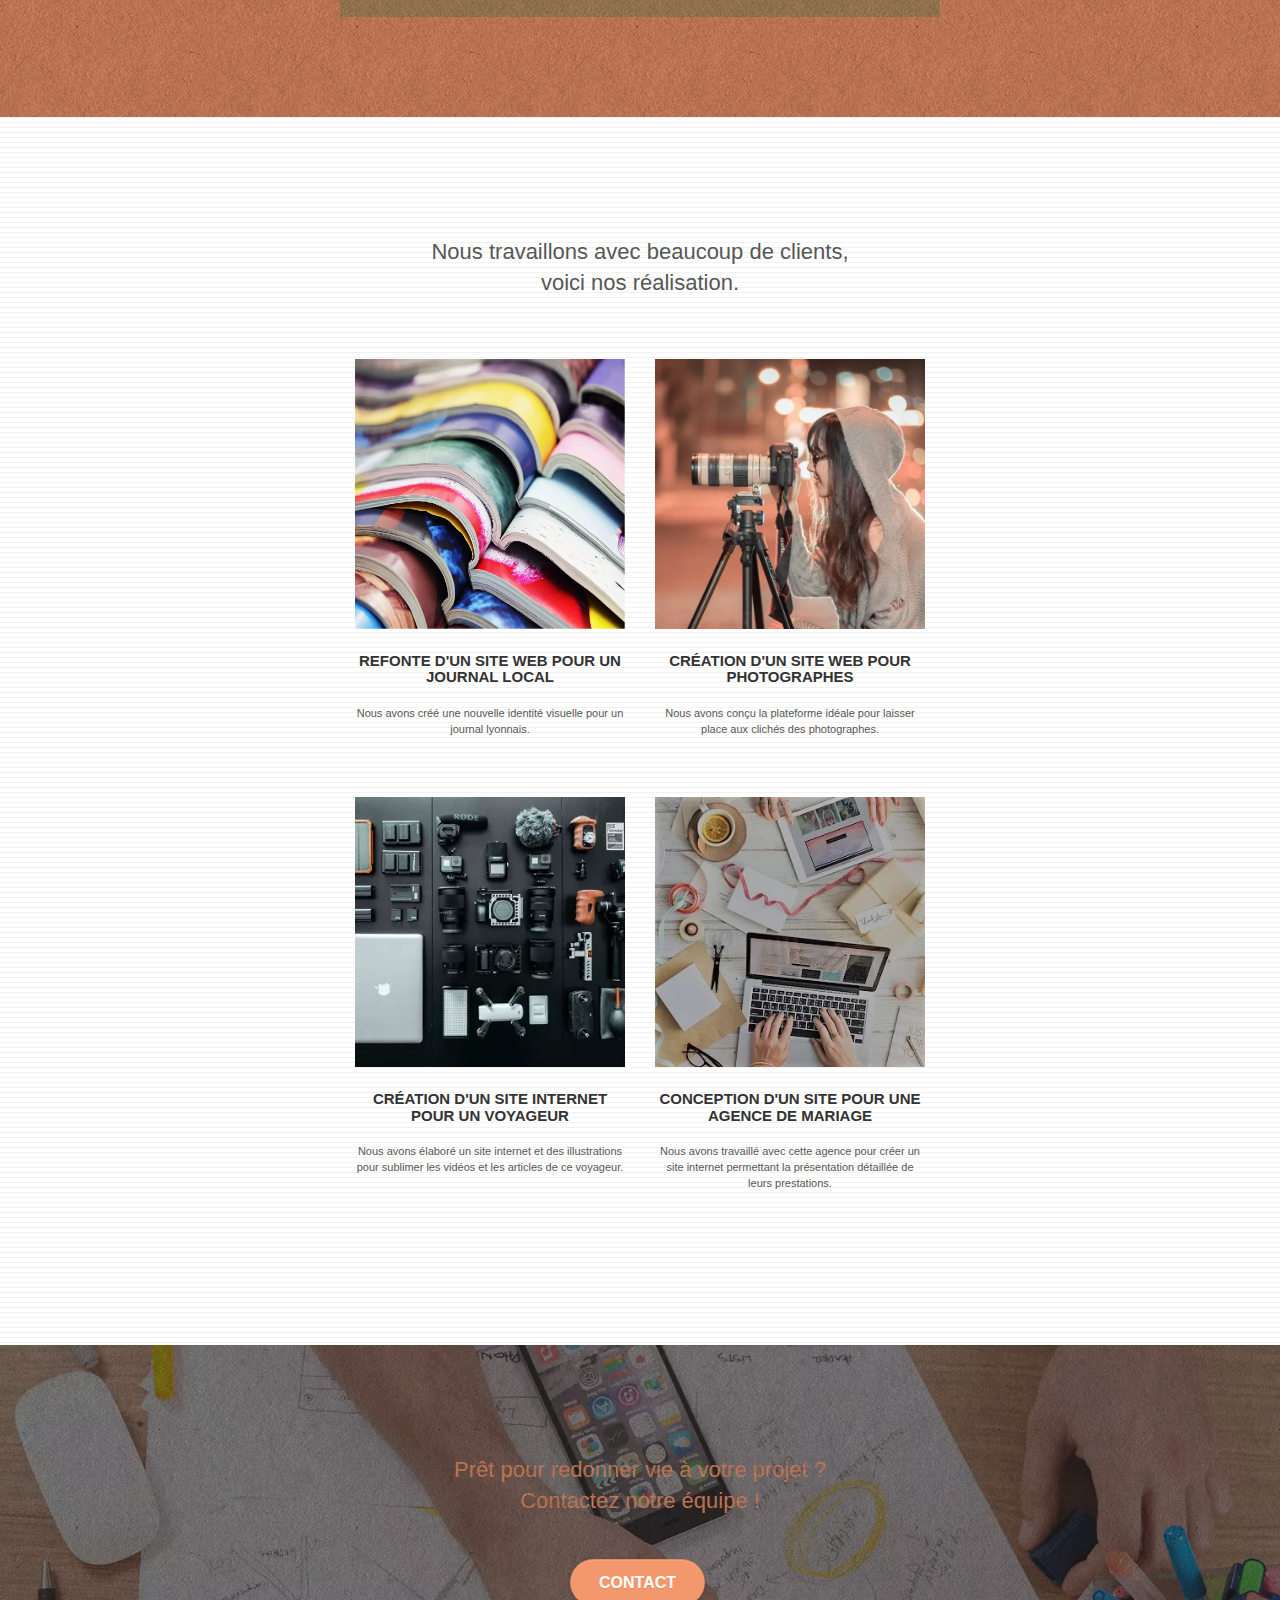
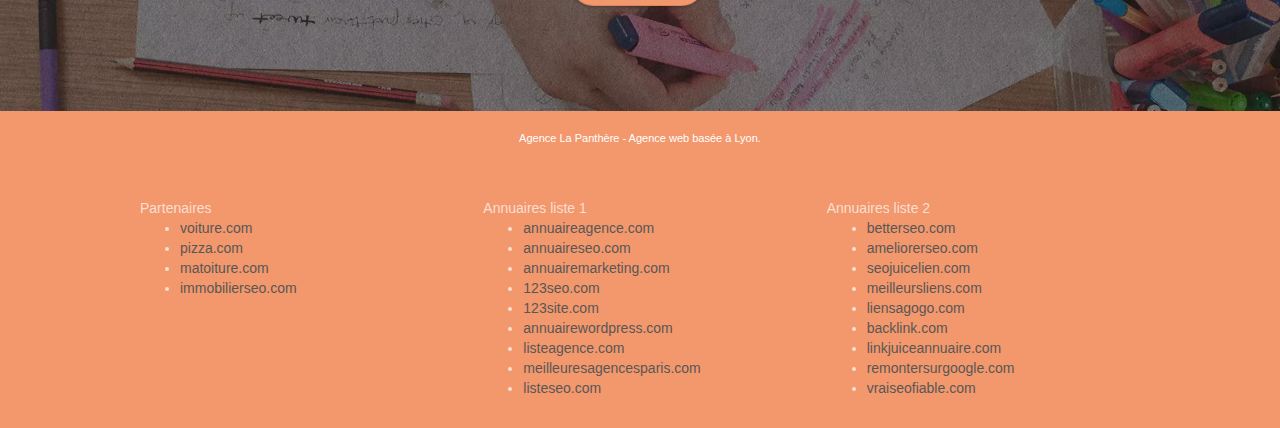
==== commit 0d721f4f: "modification fichier image texture paper" ====
--- a/index.html
+++ b/index.html
@@ -3,8 +3,9 @@
 <head>
     <meta charset="utf-8">
     <meta name="keywords" content="seo, google, site web, site internet, agence design paris, agence design, agence design,agence design,agence design,agence design,agence design,agence design,agence design,agence design">
-    <meta name="description" content="">
+    <meta name="description" content="Vous avez un site web qui a besoin d’un rafraîchissement ou que vous partiez de zéro, laissez notre entreprise web design La Panthère située à Lyon vous réaliser un design dont vous serez fier.">
     <meta name="viewport" content="width=device-width, initial-scale=1.0, viewport-fit=cover">
+	<meta name="robots" content="index, follow">
     <link rel="shortcut icon" type="image/png" href="favicon.jpg">
     
 	<link rel="stylesheet" type="text/css" href="./css/bootstrap_min.css">
--- a/style.css
+++ b/style.css
@@ -91,7 +91,7 @@
 }
 
 .texture-paper::before {
-    background: url("img/texture-paper.png");
+    background: url("img/texture-paper.webp");
     background-size: 280px 280px;
 }
 
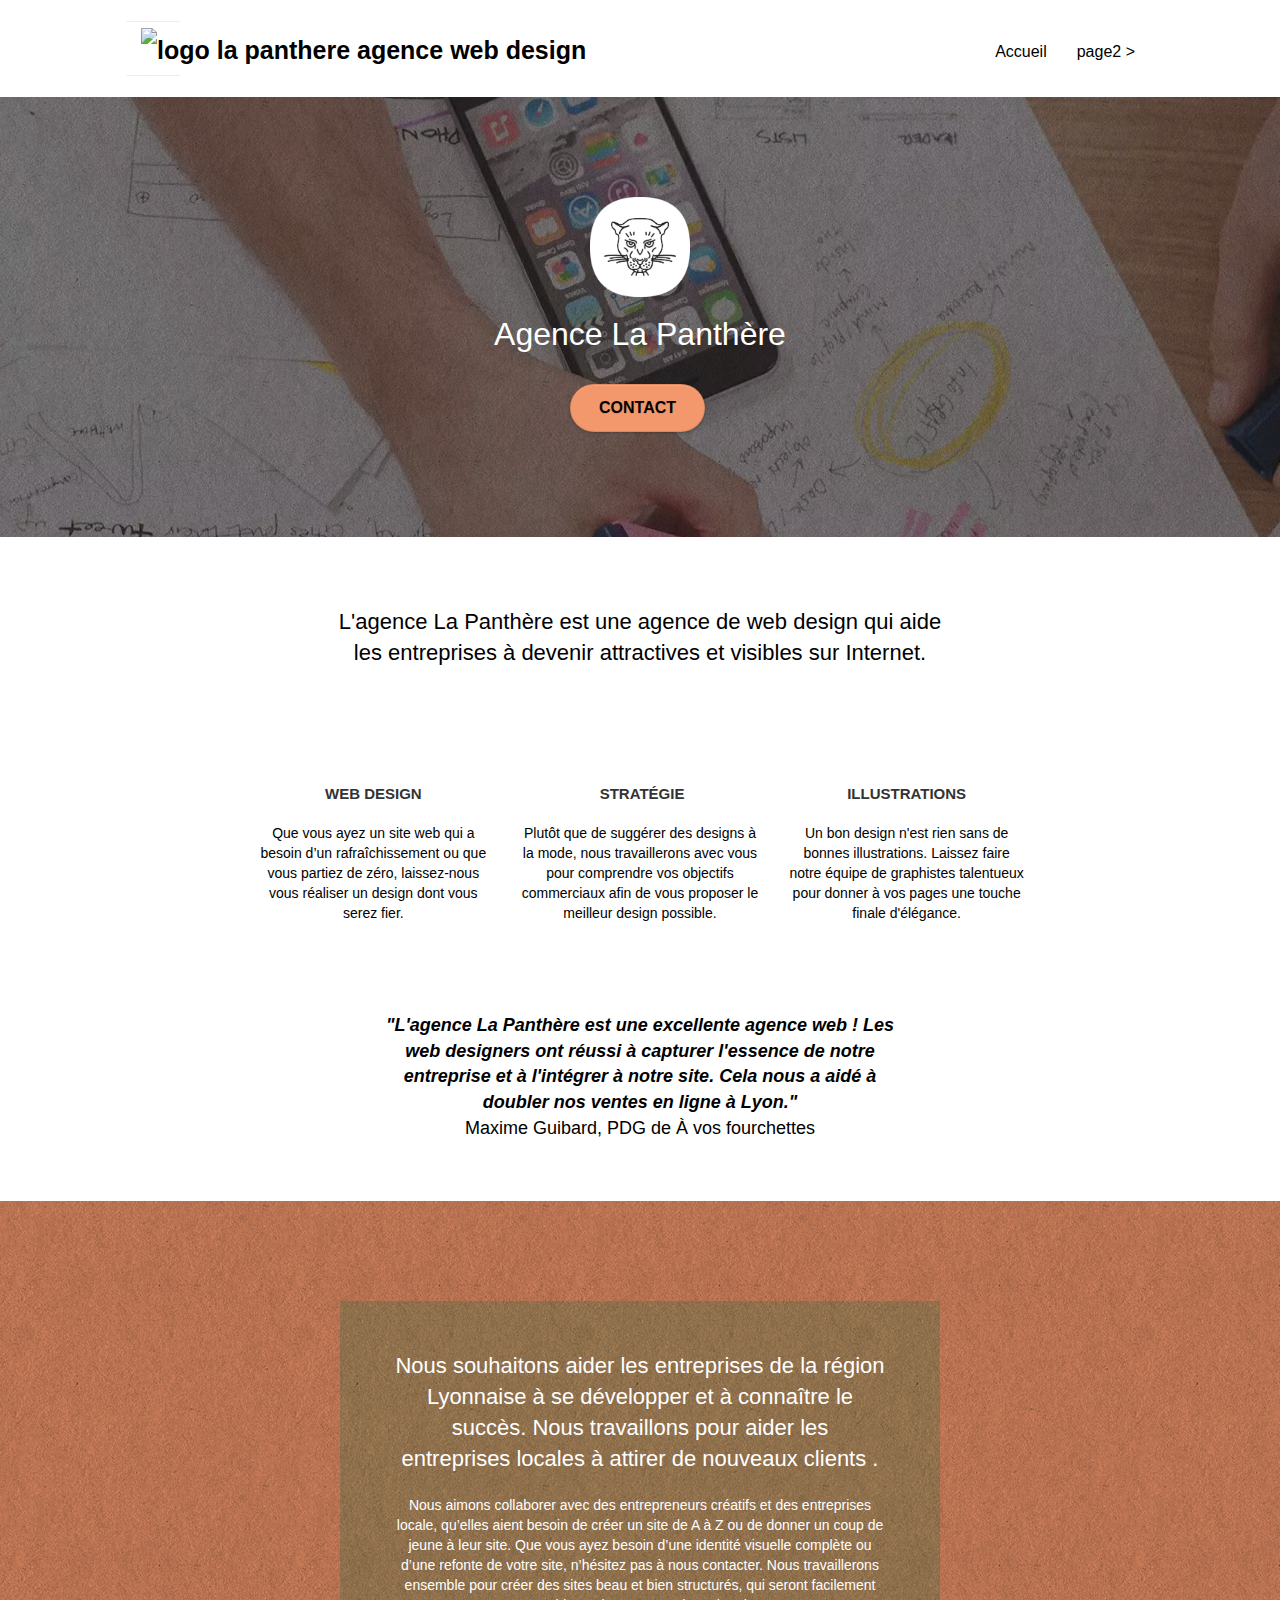
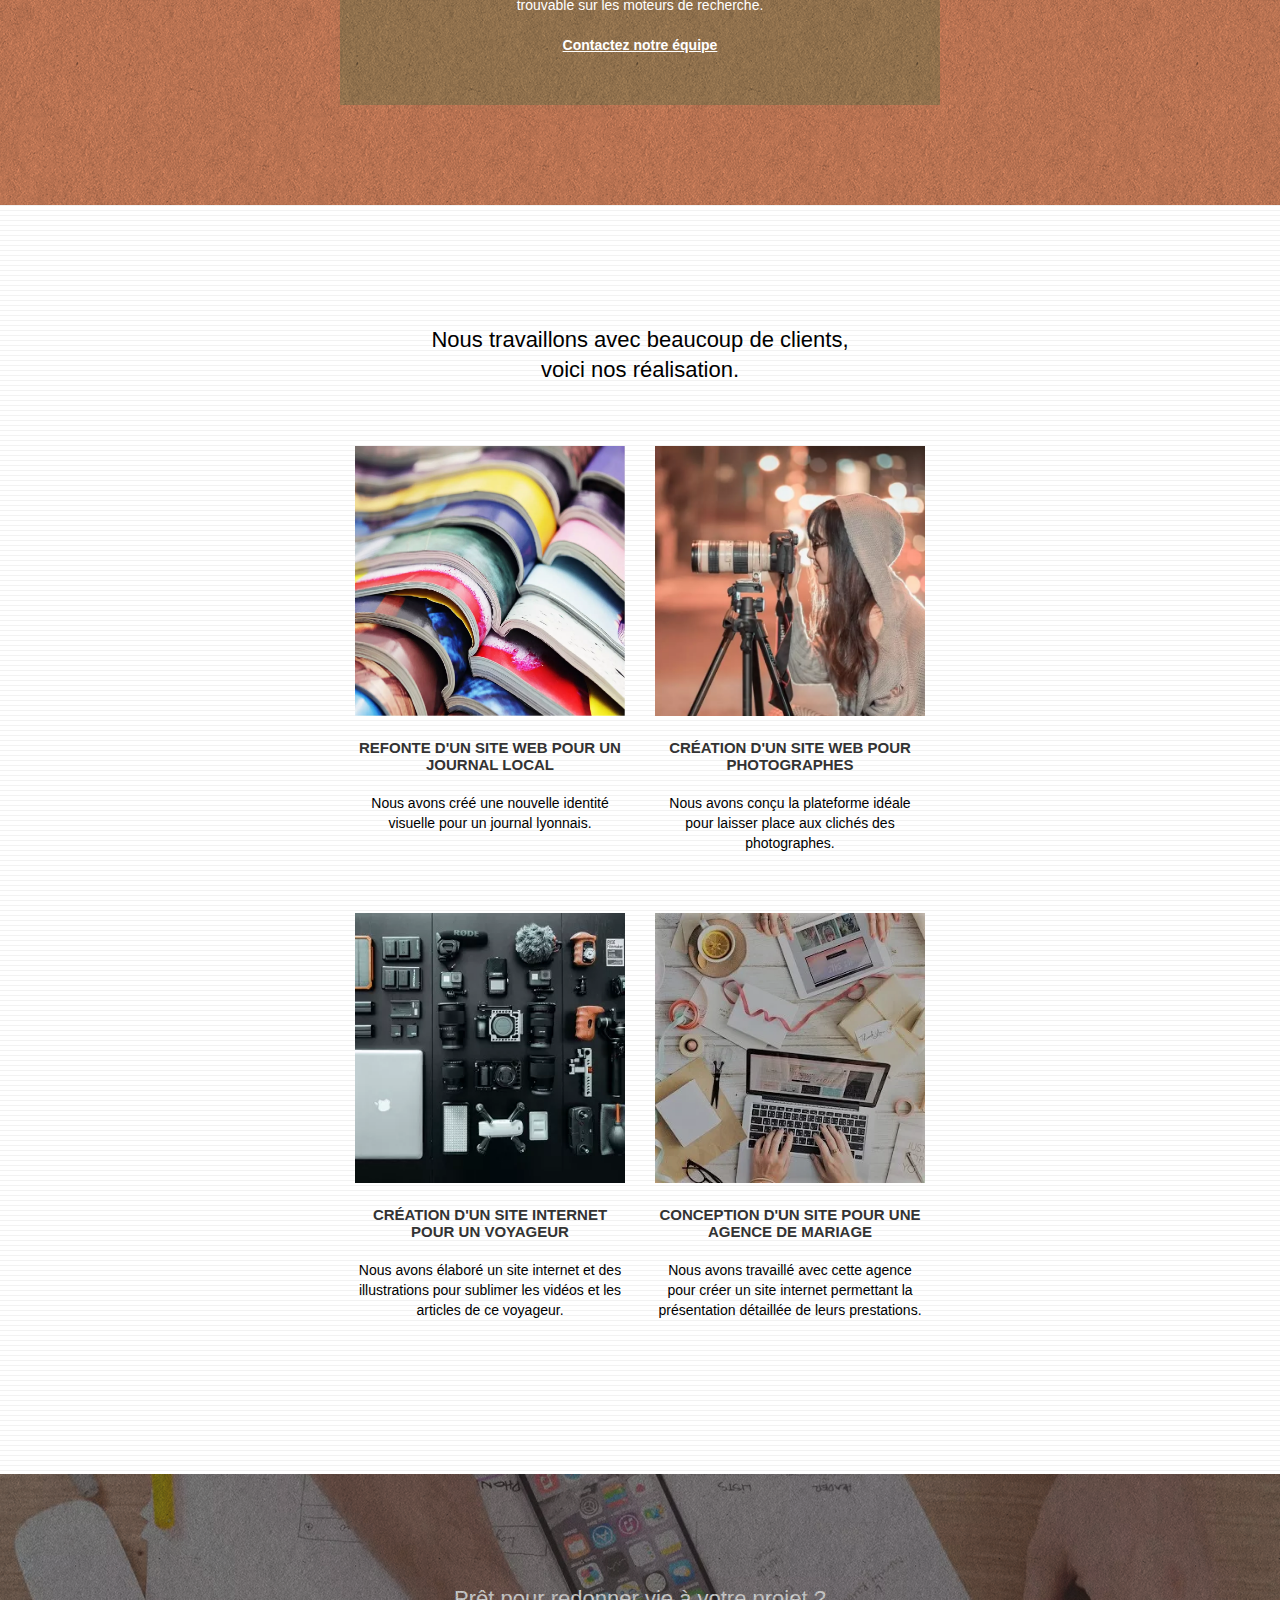
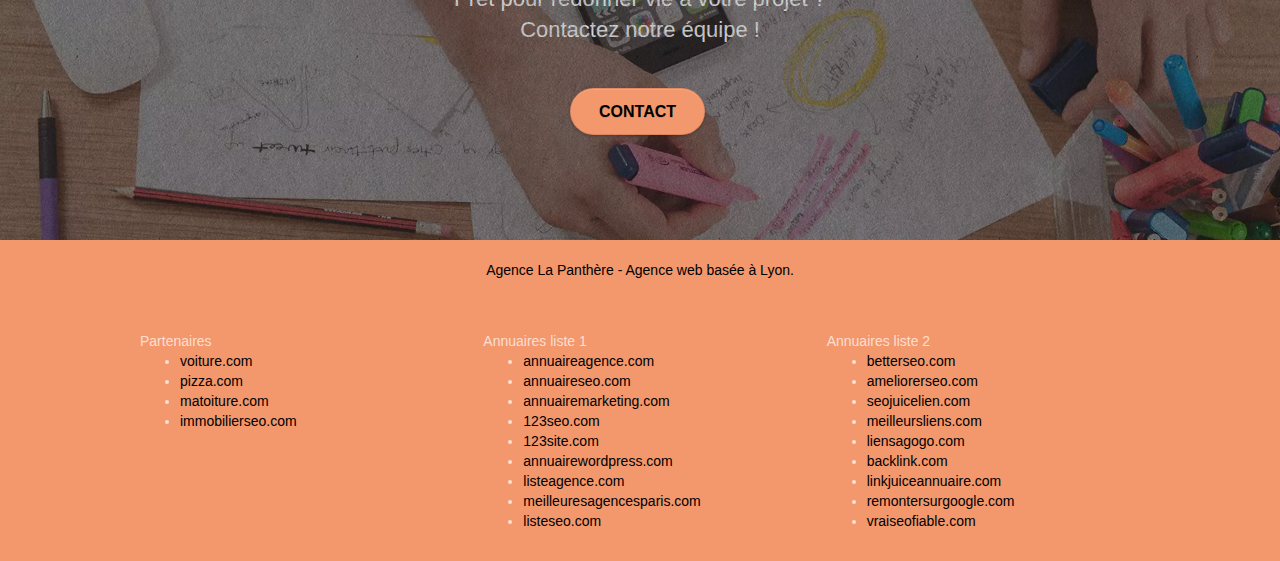
==== commit c85448f7: "modification des couleurs pour adapter le contraste" ====
--- a/index.html
+++ b/index.html
@@ -1,5 +1,5 @@
 <!doctype html>
-<html lang="Default">
+<html lang="fr">
 <head>
     <meta charset="utf-8">
     <meta name="keywords" content="seo, google, site web, site internet, agence design paris, agence design, agence design,agence design,agence design,agence design,agence design,agence design,agence design,agence design">
@@ -237,7 +237,7 @@
 	<div class="container bloc-sm">
 		<div class="row">
 			<div class="col-sm-12">
-				<p class="text-center white">
+				<p class="text-center">
 					Agence La Panthère - Agence web basée à Lyon.<br>
 				</p>
 				<div class="row row-no-gutters social">
--- a/style.css
+++ b/style.css
@@ -123,7 +123,7 @@
 .d-bloc .navbar a,
 .d-bloc .navbar-brand,
 .d-bloc a .icon-sm,
-.d-bloc a .icon-md,
+.d-bloc a,
 .d-bloc a .icon-lg,
 .d-bloc a .icon-xl,
 .d-bloc h1 a,
@@ -135,6 +135,11 @@
 .d-bloc p a {
     color: rgba(255, 255, 255, .6);
 }
+
+.fa-twitter .fa-facebook .fa-dribbble .fa-instagram{
+    color: black;
+}
+
 
 .d-bloc .a-btn:hover,
 .d-bloc .navbar a:hover,
@@ -660,8 +665,10 @@
 a {
     font-family: "helvetica";
     font-weight: 400;
-    color: #575757!important;
-}
+    color: black!important;
+}
+
+
 
 .container {
     max-width: 1000px;
@@ -686,7 +693,7 @@
 }
 
 p {
-    font-size: 11px;
+    font-size: 14px;
 }
 
 .tight-width-whitespace {
@@ -745,7 +752,7 @@
 }
 
 .white {
-    color: #FFFFFF!important;
+    color: white!important;
 }
 
 .portfolio-thumb {
@@ -784,12 +791,16 @@
 }
 
 .tc-white {
-    color: #F3976C!important;
+    color: white!important;
 }
 
 .btn-atomic-tangerine {
     background: #F3976C;
-    color: #FFFFFF!important;
+    color: black!important;
+}
+
+.black{
+    color: black;
 }
 
 .btn-atomic-tangerine:hover {
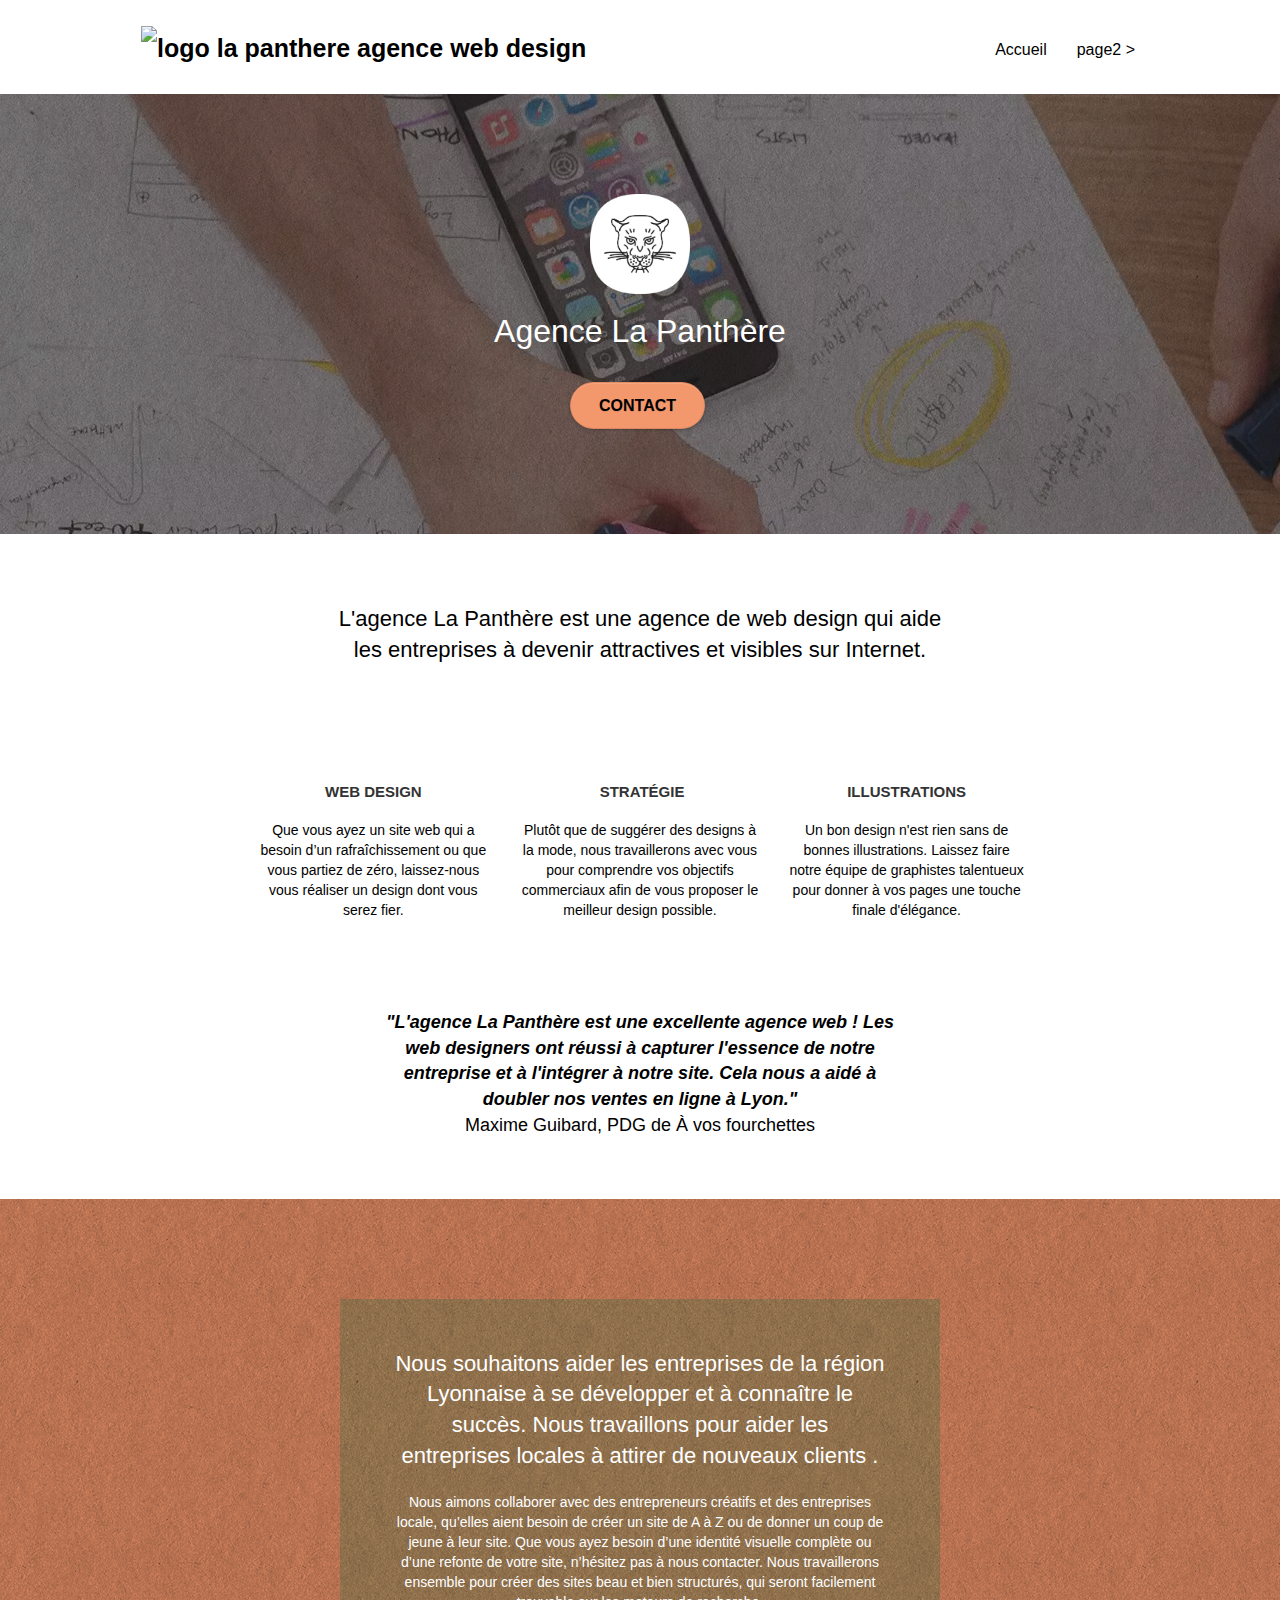
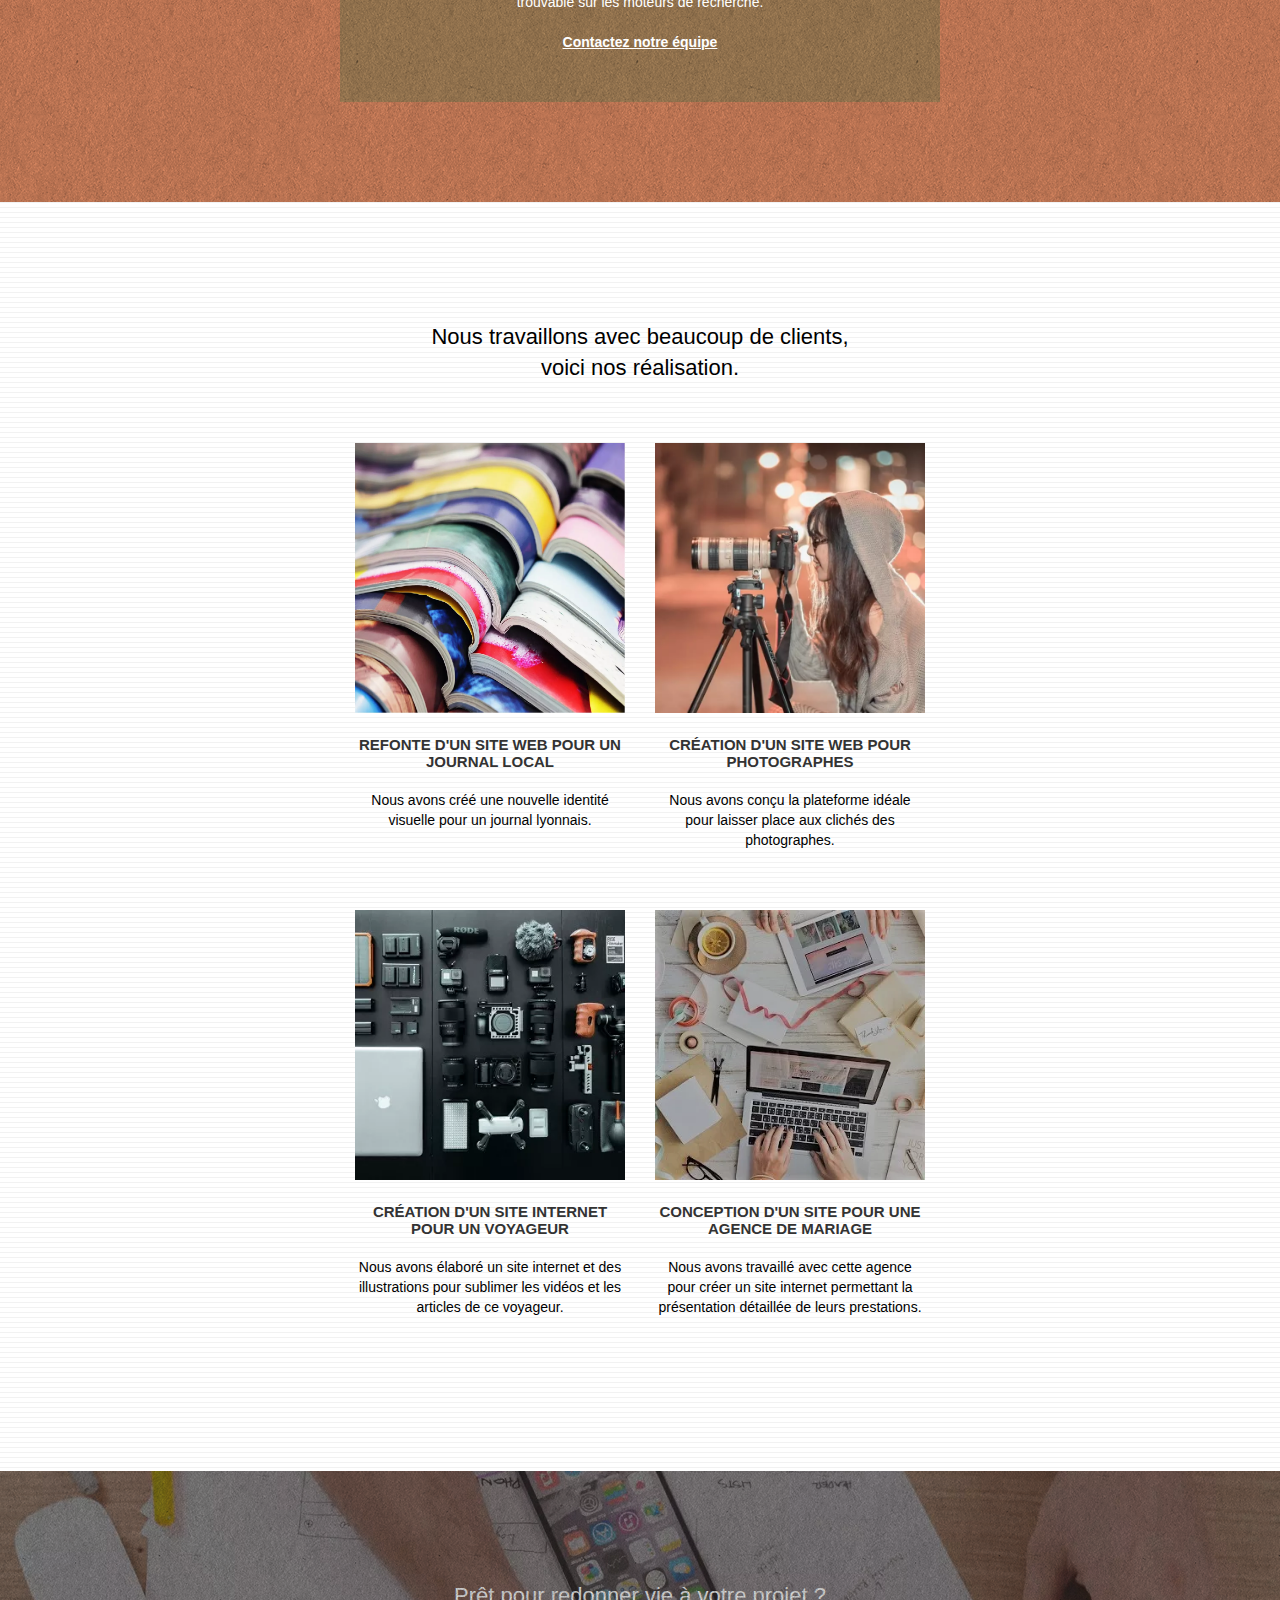
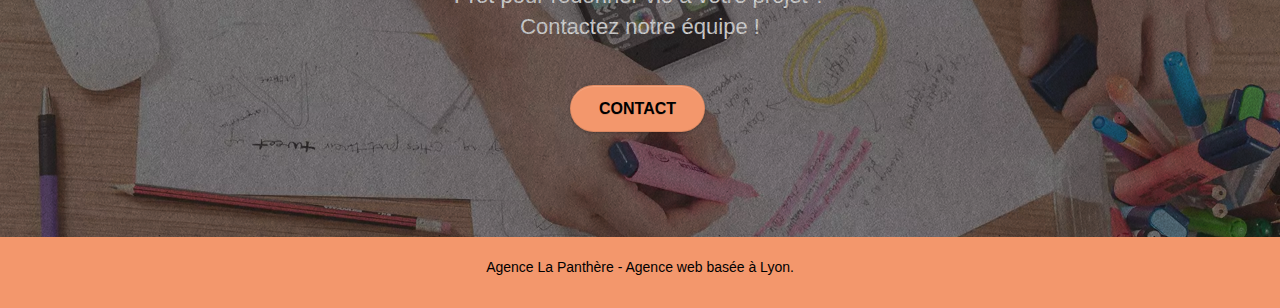
==== commit d32bfee0: "suppression de texte avec une police très petite pour tromper moteur de recherche" ====
--- a/index.html
+++ b/index.html
@@ -38,9 +38,7 @@
 
 		<nav class="navbar row">
 			<div class="navbar-header">
-				<div class="keywords" style="color:#cccccc;font-size:1px;">Agence web à paris, stratégie web, web design, illustrations, design de site web, site web, web, internet, site internet, site</div>
 				<a class="navbar-brand" href="index.html"><img src="img/agence-la-panthere-monochrome.svg" alt="logo la panthere agence web design" height="40" /></a>
-				<div class="keywords" style="color:#cccccc;font-size:1px;">Agence web à paris, stratégie web, web design, illustrations, design de site web, site web, web, internet, site internet, site</div>
 				<button id="nav-toggle" type="button" class="ui-navbar-toggle navbar-toggle" data-toggle="collapse" data-target=".navbar-1">
 					<span class="sr-only">Toggle navigation</span><span class="icon-bar"></span><span class="icon-bar"></span><span class="icon-bar"></span>
 				</button>
@@ -261,47 +259,7 @@
 							<a class="social" href="index.html"><span class="fa fa-instagram icon-md"></span></a>
 						</div>
 					</div>
-					<div class="keywords" style="color:#F3976C;">Agence web à paris, stratégie web, web design, illustrations, design de site web, site web, web, internet, site internet, site</div>
-				</div>
-				<div class="row">
-					<div class="col-sm-4">
-						Partenaires
-							<ul>
-								<li><a href="voiture.com">voiture.com</a></li>
-								<li><a href="pizza.com">pizza.com</a></li>
-								<li><a href="matoiture.com">matoiture.com</a></li>
-								<li><a href="immobilierseo.com">immobilierseo.com</a></li>
-							</ul>		
-					</div>
-					<div class="col-sm-4">
-						Annuaires liste 1
-						<ul>
-							<li><a href="annuaireagence.com">annuaireagence.com</a></li>
-							<li><a href="annuaireseo.com">annuaireseo.com</a></li>
-							<li><a href="annuairemarketing.com">annuairemarketing.com</a></li>
-							<li><a href="123seoture.com">123seo.com</a></li>
-							<li><a href="123site.com">123site.com</a></li>
-							<li><a href="annuairewordpress.com">annuairewordpress.com</a></li>
-							<li><a href="listeagence.com">listeagence.com</a></li>
-							<li><a href="meilleuresagencesparis.com">meilleuresagencesparis.com</a></li>
-							<li><a href="listeseo.com">listeseo.com</a></li>
-						</ul>
-					</div>
-					<div class="col-sm-4">
-						Annuaires liste 2
-						<ul>
-							<li><a href="betterseo.com">betterseo.com</a></li>
-							<li><a href="ameliorerseo.com">ameliorerseo.com</a></li>
-							<li><a href="seojuicelien.com">seojuicelien.com</a></li>
-							<li><a href="meilleursliens.com">meilleursliens.com</a></li>
-							<li><a href="liensagogo.com">liensagogo.com</a></li>
-							<li><a href="backlink.com">backlink.com</a></li>
-							<li><a href="linkjuiceannuaire.com">linkjuiceannuaire.com</a></li>
-							<li><a href="remontersurgoogle.com">remontersurgoogle.com</a></li>
-							<li><a href="vraiseofiable.com">vraiseofiable.com</a></li>
-						</ul>
-					</div>
-				</div>
+				</div>				
 			</div>
 		</div>
 	</div>
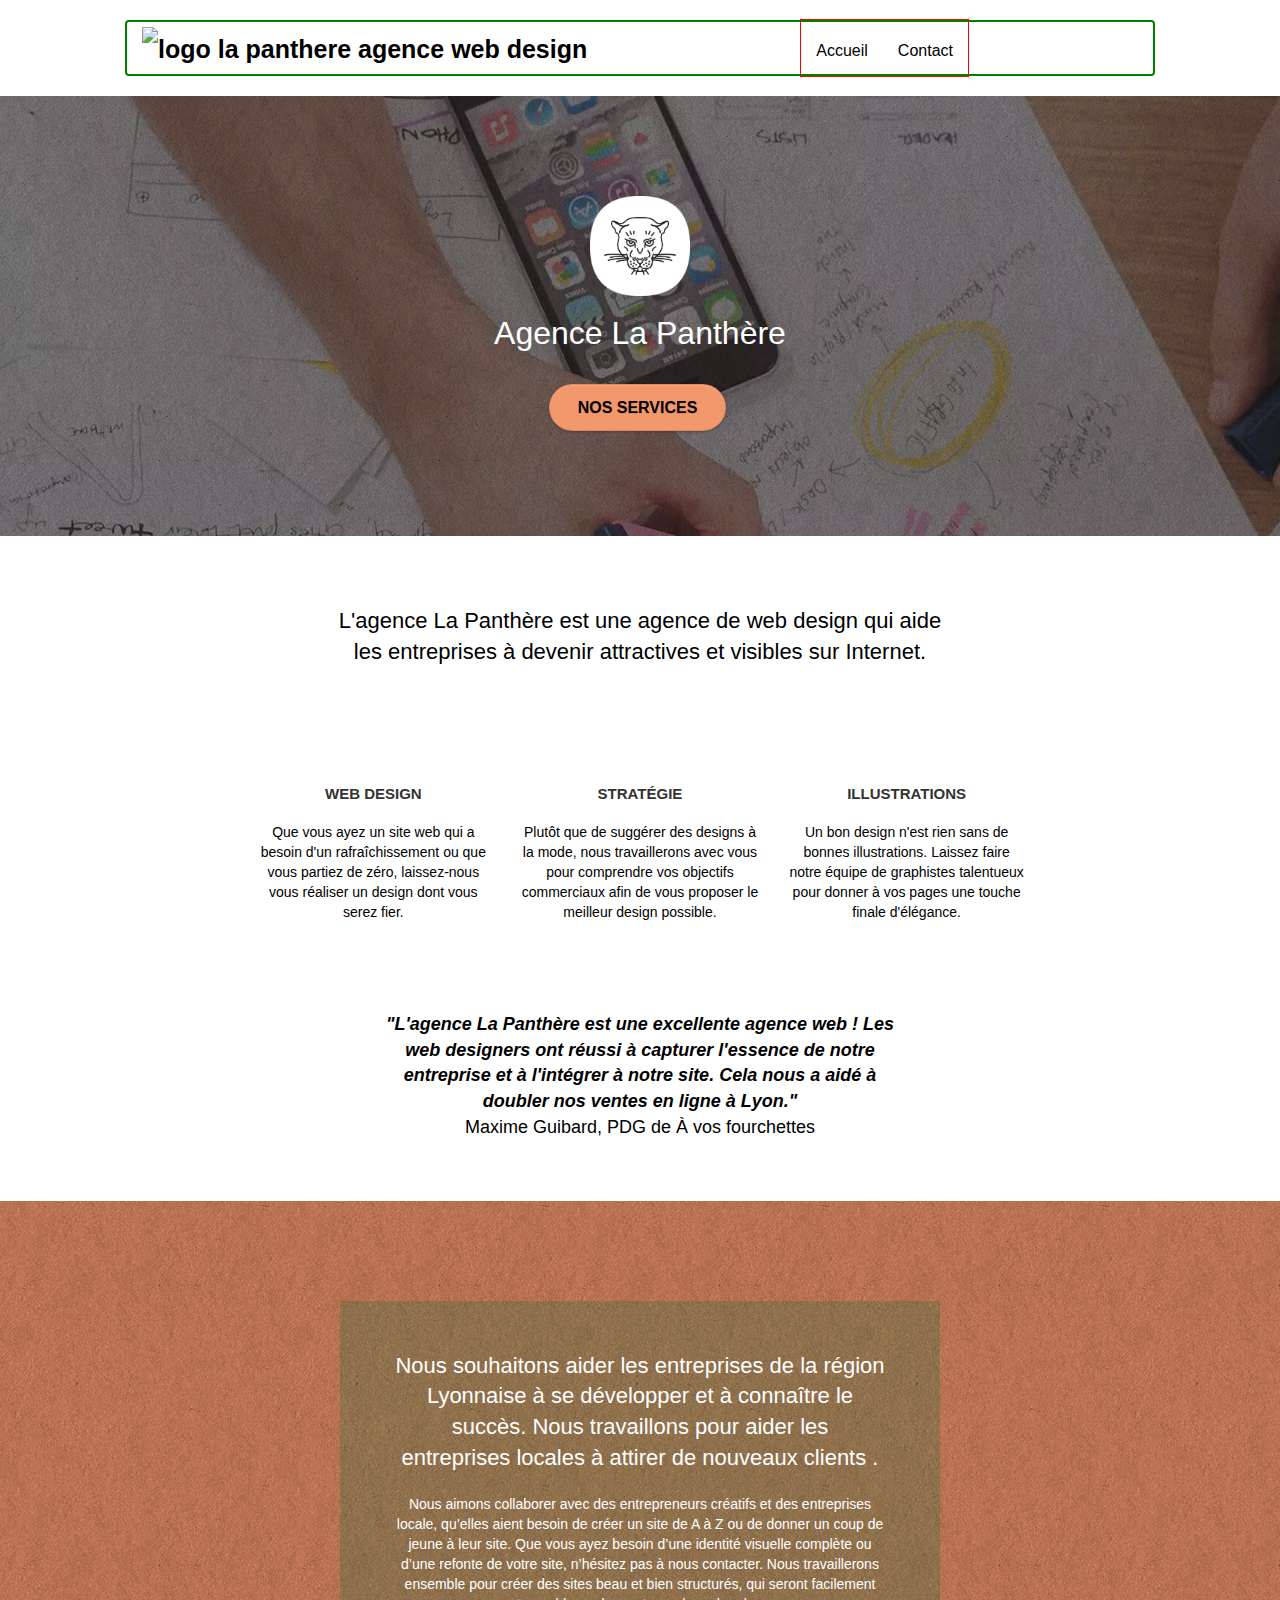
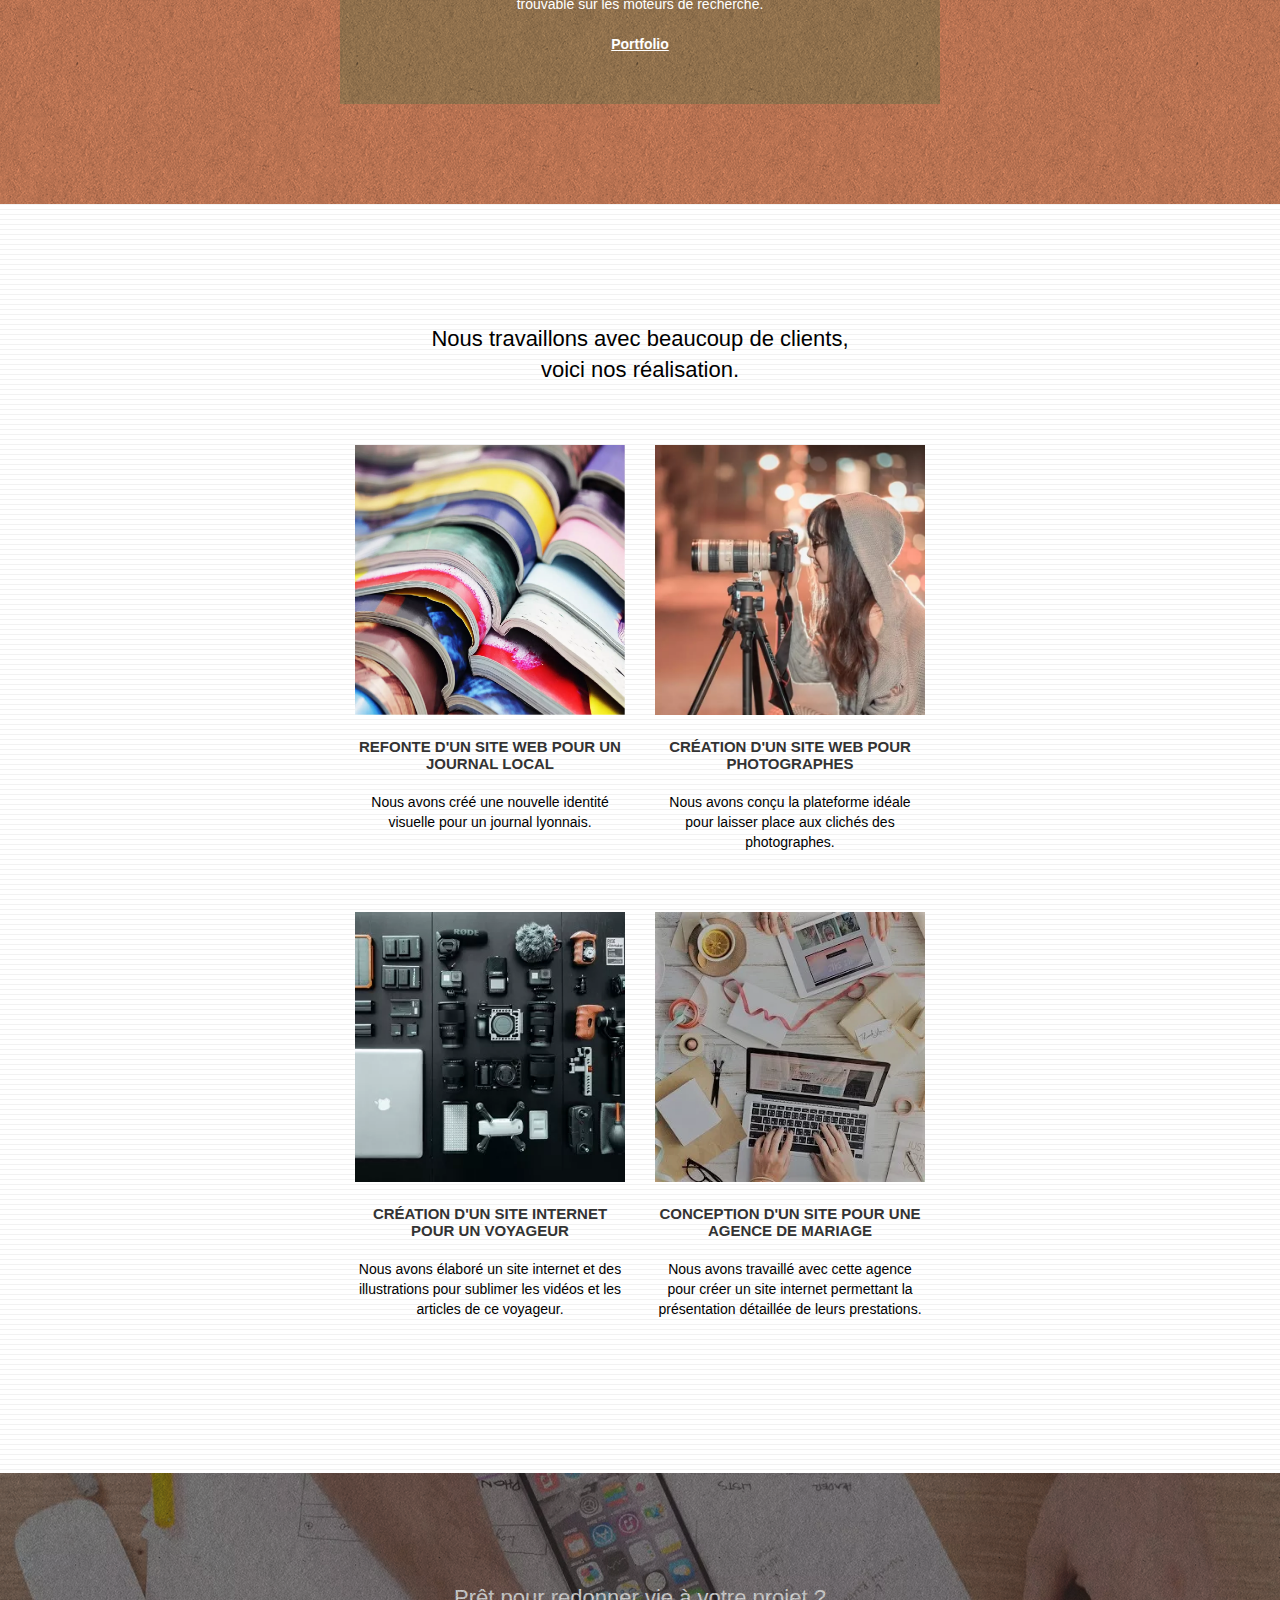
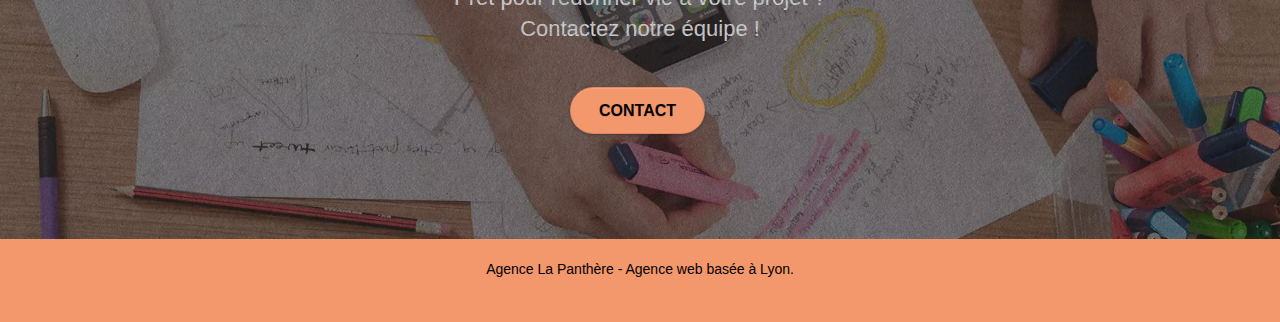
==== commit c924eb5a: "page2 lien crawl" ====
--- a/index.html
+++ b/index.html
@@ -9,15 +9,16 @@
     <link rel="shortcut icon" type="image/png" href="favicon.jpg">
     
 	<link rel="stylesheet" type="text/css" href="./css/bootstrap_min.css">
-	<link rel="stylesheet" type="text/css" href="style.css">
+	<link rel="stylesheet" type="text/css" href="./style.css">
 	<link rel="stylesheet" type="text/css" href="./css/font-awesome.css">
 	<link rel="stylesheet" type="text/css" href="./css/et-line_min.css">
 	
     
-	<script async src="./js/jquery-2.1.0_min.js"></script>
+	<script defer src="./js/jquery-2.1.0_min.js"></script>
+	<script defer src="./js/jquery.touchSwipe_min.js"></script>
 	<script async src="./js/bootstrap_min.js"></script>
 	<script async src="./js/blocs_min.js"></script>
-	<script defer src="./js/jquery.touchSwipe_min.js"></script>
+	
 	<script async src="./js/gmaps_min.js"></script>
 
     <title>La Panthère - AGENCE DE WEB DESIGN</title>
@@ -38,9 +39,13 @@
 
 		<nav class="navbar row">
 			<div class="navbar-header">
-				<a class="navbar-brand" href="index.html"><img src="img/agence-la-panthere-monochrome.svg" alt="logo la panthere agence web design" height="40" /></a>
+				<a class="navbar-brand" href="index.html">
+					<img src="img/agence-la-panthere-monochrome.svg" alt="logo la panthere agence web design" height="40" /></a>
 				<button id="nav-toggle" type="button" class="ui-navbar-toggle navbar-toggle" data-toggle="collapse" data-target=".navbar-1">
-					<span class="sr-only">Toggle navigation</span><span class="icon-bar"></span><span class="icon-bar"></span><span class="icon-bar"></span>
+					<span class="sr-only">Toggle navigation</span>
+					<span class="icon-bar"></span>
+					<span class="icon-bar"></span>
+					<span class="icon-bar"></span>
 				</button>
 			</div>
 			<div class="collapse navbar-collapse navbar-1 special-dropdown-nav">
@@ -49,9 +54,7 @@
 						<a href="index.html">Accueil</a>
 					</li>
 					<li>
-					</li>
-					<li>
-						<a href="page2.html">page2 &gt;</a>
+						<a href="page2.html">Contact</a>
 					</li>
 				</ul>
 			</div>
@@ -70,7 +73,7 @@
 					Agence La Panthère
 				</h1>
 				<div class="text-center">
-					<a href="page2.html" class="btn btn-lg btn-clean btn-rd cta-hero btn-atomic-tangerine" id="cta-hero">Contact</a>
+					<a href="#bloc-2-services" class="btn btn-lg btn-clean btn-rd cta-hero btn-atomic-tangerine" id="cta-hero">Nos services</a>
 				</div>
 			</div>
 		</div>
@@ -98,7 +101,7 @@
 					Web design
 				</h3>
 				<p class="text-center ">
-					Que vous ayez un site web qui a besoin d&rsquo;un rafraîchissement ou que vous partiez de zéro, laissez-nous vous réaliser un design dont vous serez fier.
+					Que vous ayez un site web qui a besoin d'un rafraîchissement ou que vous partiez de zéro, laissez-nous vous réaliser un design dont vous serez fier.
 				</p>
 			</div>
 			<div class="col-sm-4">
@@ -106,7 +109,7 @@
 					<span class="et-icon-presentation sm-shadow icon-dark-slate-blue icons icon-lg"></span>
 				</div>
 				<h3 class="mg-md text-center">
-					&nbsp;Stratégie
+					Stratégie
 				</h3>
 				<p class="text-center ">
 					Plutôt que de suggérer des designs à la mode, nous travaillerons avec vous pour comprendre vos objectifs commerciaux afin de vous proposer le meilleur design possible.<br>
@@ -150,7 +153,12 @@
 					Nous souhaitons aider les entreprises de la région Lyonnaise à se développer et à connaître le succès. Nous travaillons pour aider les entreprises locales à attirer de nouveaux clients .<br>
 				</h2>
 				<p class="text-center white">
-					Nous aimons collaborer avec des entrepreneurs créatifs et des entreprises locale, qu’elles aient besoin de créer un site de A à Z ou de donner un coup de jeune à leur site. Que vous ayez besoin d’une identité visuelle complète ou d’une refonte de votre site, n’hésitez pas à nous contacter. Nous travaillerons ensemble pour créer des sites beau et bien structurés, qui seront facilement trouvable sur les moteurs de recherche. <br><br><a class="ltc-white bold-link" href="page2.html">Contactez notre équipe</a><br>
+					Nous aimons collaborer avec des entrepreneurs créatifs et des entreprises locale,
+					qu’elles aient besoin de créer un site de A à Z ou de donner un coup de jeune à leur site.
+					Que vous ayez besoin d’une identité visuelle complète ou d’une refonte de votre site, n’hésitez pas à nous contacter.
+					Nous travaillerons ensemble pour créer des sites beau et bien structurés, qui seront facilement trouvable sur les moteurs
+					de recherche.<br><br>
+					<a class="ltc-white bold-link" href="#bloc-4-portfolio">Portfolio</a><br>
 				</p>
 			</div>
 		</div>
@@ -241,22 +249,22 @@
 				<div class="row row-no-gutters social">
 					<div class="col-sm-3">
 						<div class="text-center">
-							<a class="social" href="index.html"><span class="fa fa-twitter icon-md"></span></a>
-						</div>
-					</div>
-					<div class="col-sm-3">
-						<div class="text-center">
-							<a class="social" href="index.html"><span class="fa fa-facebook icon-md"></span></a>
-						</div>
-					</div>
-					<div class="col-sm-3">
-						<div class="text-center">
-							<a class="social" href="index.html"><span class="fa fa-dribbble icon-md"></span></a>
-						</div>
-					</div>
-					<div class="col-sm-3">
-						<div class="text-center">
-							<a class="social" href="index.html"><span class="fa fa-instagram icon-md"></span></a>
+							<a class="social" aria-label="Twitter" href="http://www.twitter.fr/"><span class="fa fa-twitter icon-md"></span></a>
+						</div>
+					</div>
+					<div class="col-sm-3">
+						<div class="text-center">
+							<a class="social" aria-label="Twitter" href="https://fr-fr.facebook.com"><span class="fa fa-facebook icon-md"></span></a>
+						</div>
+					</div>
+					<div class="col-sm-3">
+						<div class="text-center">
+							<a class="social" aria-label="Twitter" href="https://dribbble.com"><span class="fa fa-dribbble icon-md"></span></a>
+						</div>
+					</div>
+					<div class="col-sm-3">
+						<div class="text-center">
+							<a class="social" aria-label="Twitter" href="https://www.instagram.com"><span class="fa fa-instagram icon-md"></span></a>
 						</div>
 					</div>
 				</div>				
--- a/style.css
+++ b/style.css
@@ -303,6 +303,7 @@
 
 .navbar {
     margin-bottom: 0;
+    border: 2px solid green;
     z-index: 1;
 }
 
@@ -332,8 +333,14 @@
 .navbar .nav {
     padding-top: 2px;
     margin-right: -16px;
+    right: 200px;
     float: right;
     z-index: 1;
+    border: 1px solid red;
+}
+
+.nav2{
+     top: -50px;
 }
 
 .nav > li {
@@ -376,14 +383,31 @@
     z-index: 2;
 }
 
+#name{
+    margin-bottom: 10px;
+}
+
+#email{
+    margin-bottom: 10px;
+}
+
+#input_504{
+    margin-bottom: 10px;
+}
+
+#message{
+    margin-top: 10px;
+}
 @media (min-width: 768px) {
     .site-navigation {
         position: absolute;
         top: 50%;
         right: 20px;
+        list-style-type: none;
         transform: translate(0, -50%);
         -webkit-transform: translateY(-50%);
     }
+
     .nav > li .dropdown-menu a,
     .nav > li .dropdown-menu a:hover {
         color: #484848;
@@ -548,6 +572,10 @@
     position: relative;
     display: block;
     text-align: center;
+}
+
+.social a{
+    padding: 13px 0px 0px 0px;
 }
 
 a[data-lightbox]:hover::before {
@@ -714,10 +742,17 @@
     font-size: 16px;
     font-weight: 700;
 }
+.carousel-inner>.item>a>img, .carousel-inner>.item>img,
+.img-responsive, .thumbnail a>img, .thumbnail>img {
+    width: 100%;
+}
 
 .social {
     max-width: 400px;
-    margin: auto auto auto auto;
+    margin: auto;
+    display: flex;
+    flex-direction: row;
+    justify-content: space-between;
 }
 
 h2 {
@@ -868,13 +903,13 @@
     }
 }
 
-@media only screen and (min-device-width: 768px) and (max-device-width: 1024px) and (orientation: landscape) {
+@media only screen and (min-width: 768px) and (max-width: 1024px) and (orientation: landscape) {
     .b-parallax {
         background-attachment: scroll;
     }
 }
 
-@media only screen and (min-device-width: 1024px) and (max-device-width: 1366px) and (-webkit-min-device-pixel-ratio: 1.5) {
+@media only screen and (min-width: 1024px) and (max-width: 1366px) and (-webkit-min-device-pixel-ratio: 1.5) {
     .b-parallax {
         background-attachment: scroll;
     }
@@ -893,8 +928,8 @@
         position: relative;
     }
     .bloc {
-        padding-left: constant(safe-area-inset-left);
-        padding-right: constant(safe-area-inset-right);
+        padding-left: 0px;
+        padding-right: 0px;
     }
     .bloc-group,
     .bloc-group .bloc {
@@ -904,8 +939,8 @@
     .bloc-fill-screen .fill-bloc-top-edge,
     .bloc-fill-screen .fill-bloc-bottom-edge {
         padding: 0 20px;
-        padding-left: constant(safe-area-inset-left);
-        padding-right: constant(safe-area-inset-right);
+        padding-left: 0px;
+        padding-right: 0px;
     }
 }
 
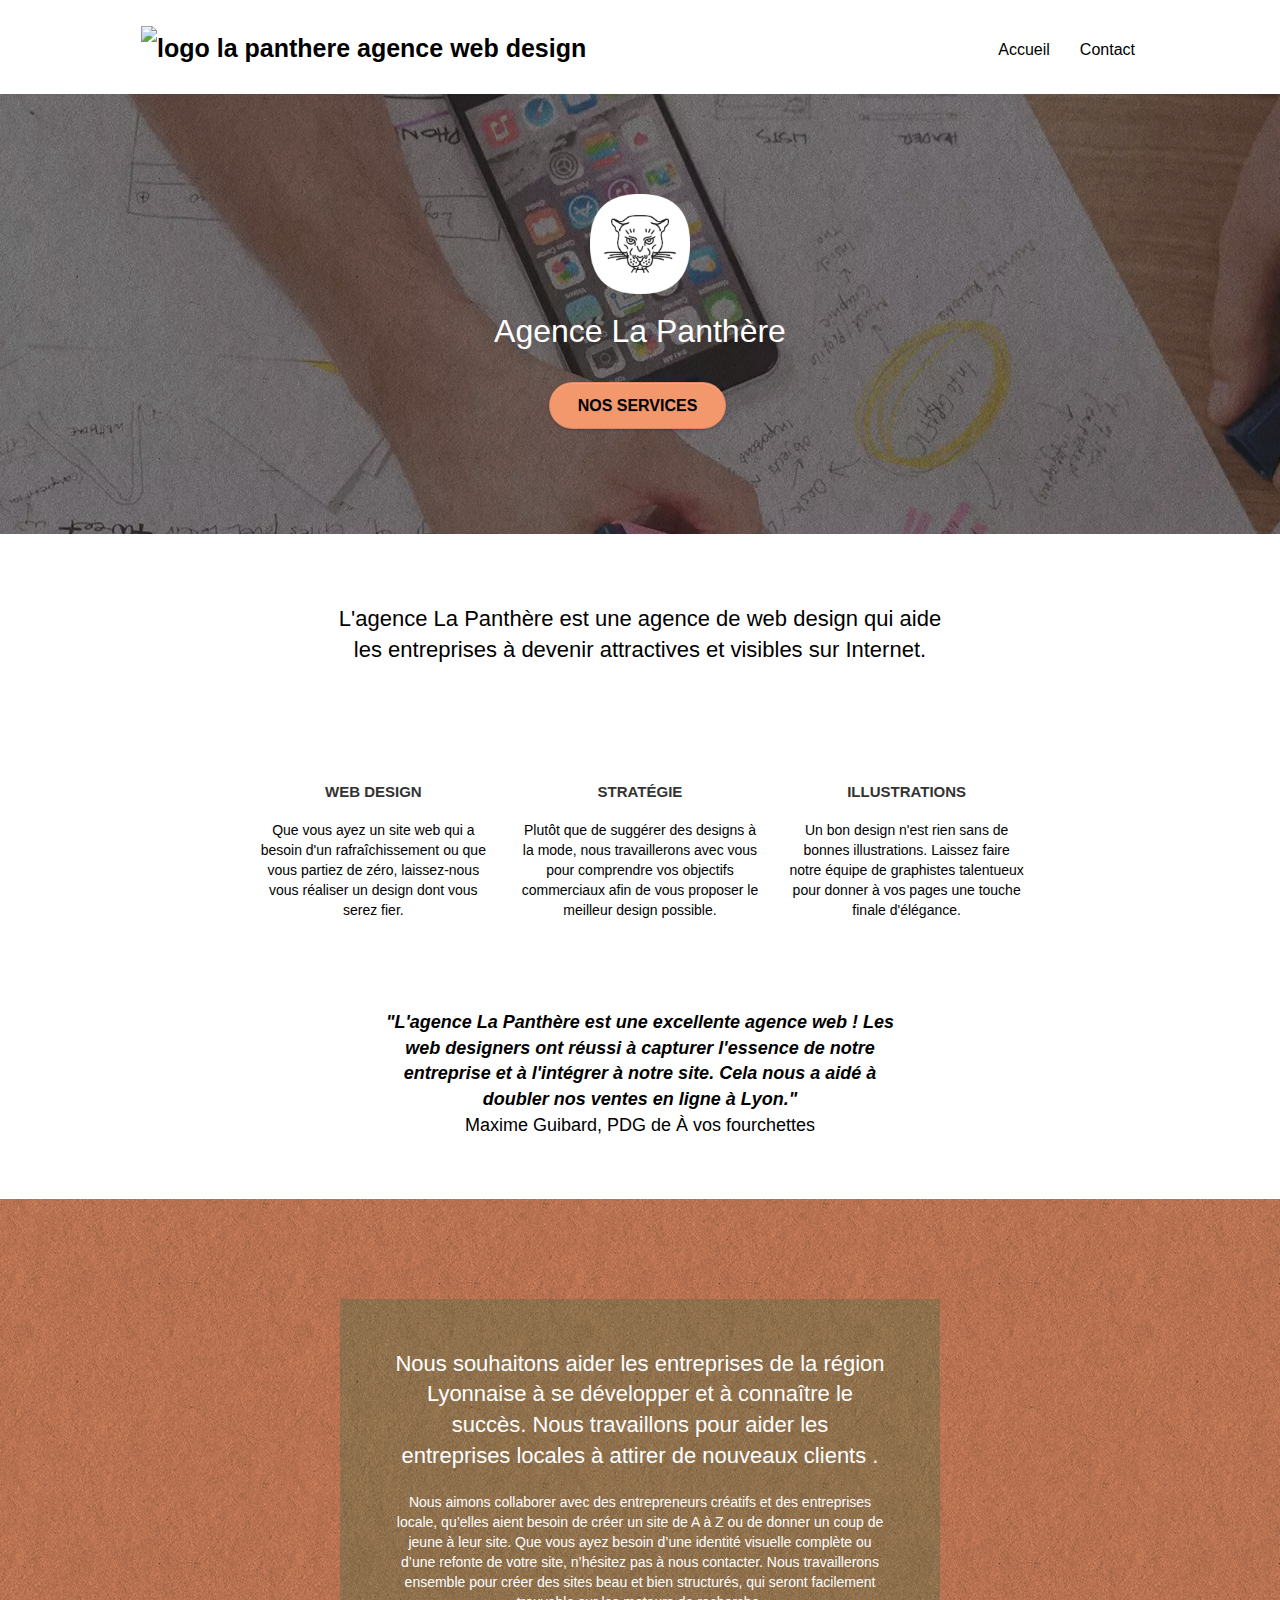
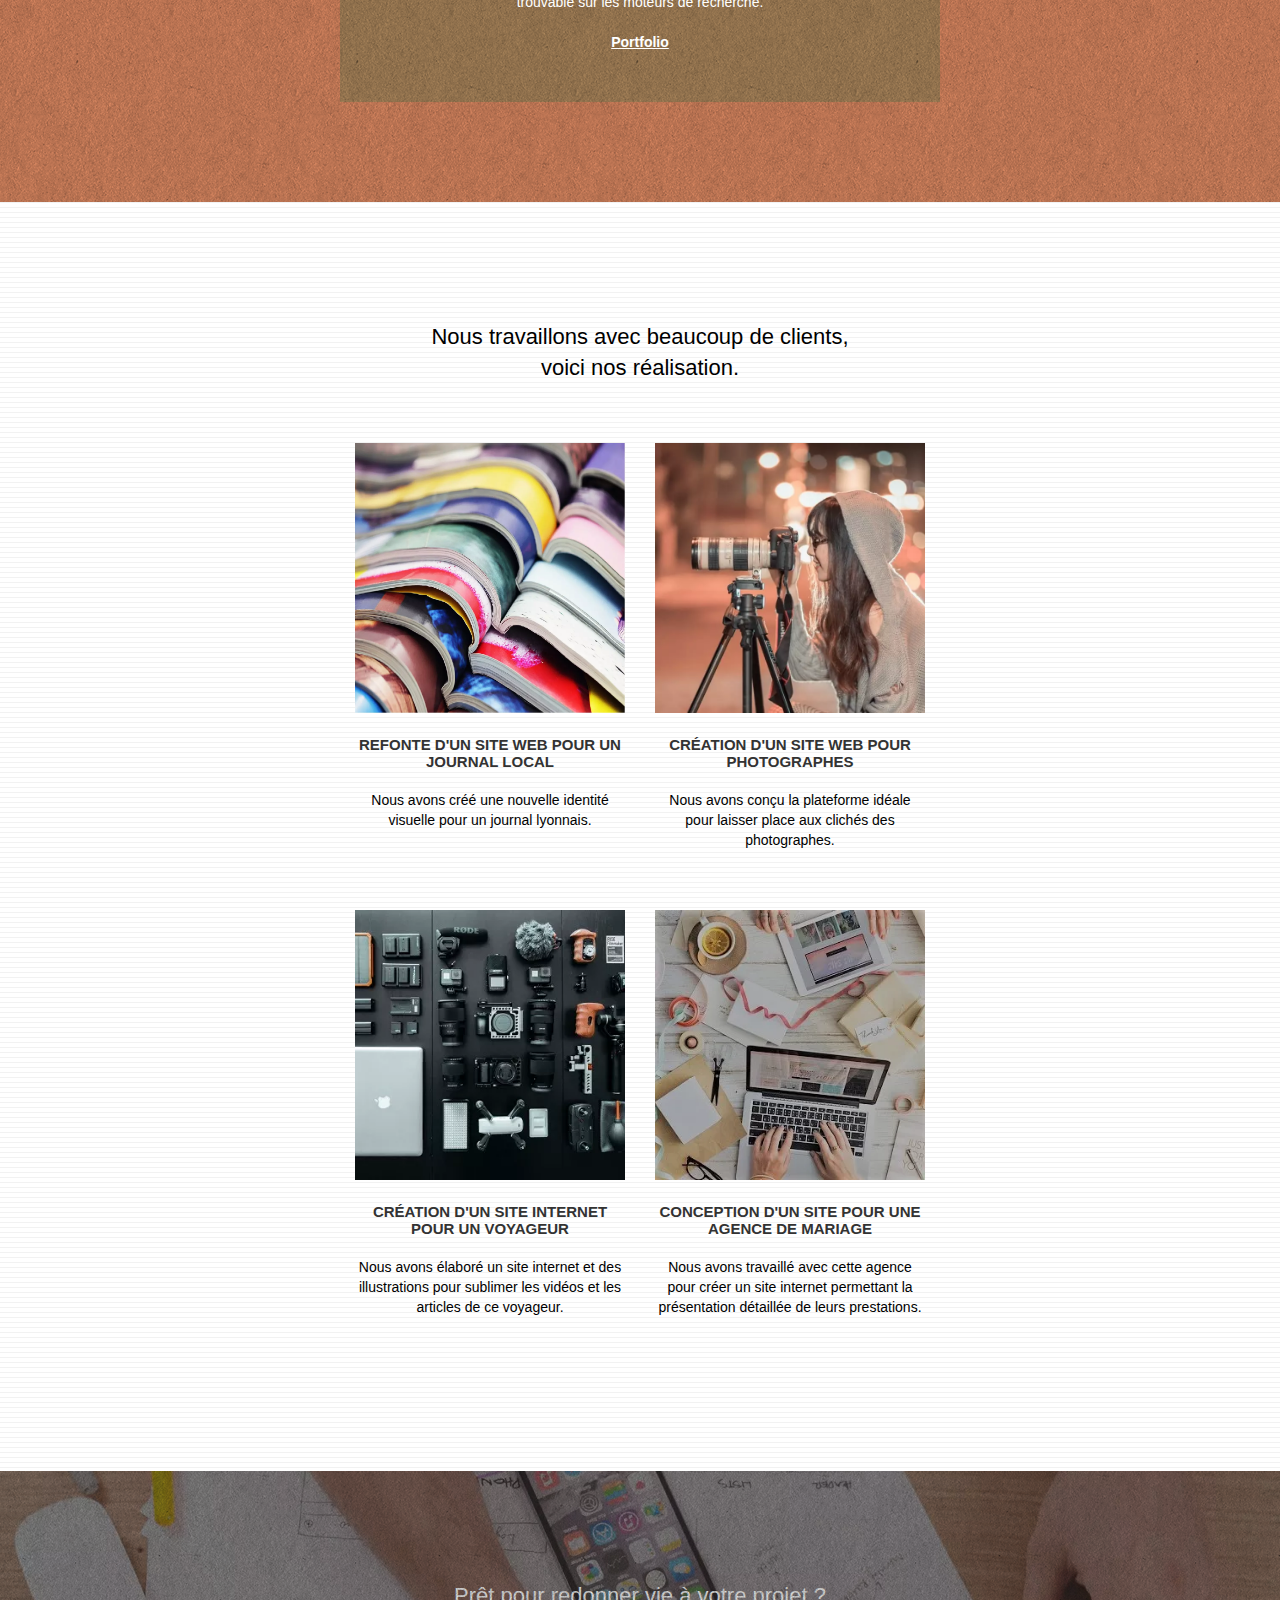
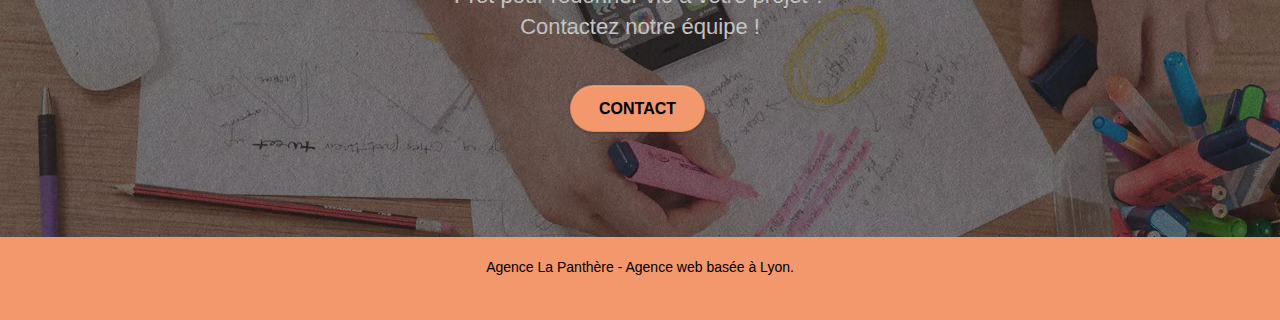
==== commit 957c9865: "ajout de google analytics" ====
--- a/index.html
+++ b/index.html
@@ -25,6 +25,15 @@
 
     
 <!-- Analytics -->
+<!-- Google tag (gtag.js) -->
+<script async src="https://www.googletagmanager.com/gtag/js?id=G-8G5H2RTXQD"></script>
+<script>
+  window.dataLayer = window.dataLayer || [];
+  function gtag(){dataLayer.push(arguments);}
+  gtag('js', new Date());
+
+  gtag('config', 'G-8G5H2RTXQD');
+</script>
  
 <!-- Analytics END -->
     
@@ -254,17 +263,17 @@
 					</div>
 					<div class="col-sm-3">
 						<div class="text-center">
-							<a class="social" aria-label="Twitter" href="https://fr-fr.facebook.com"><span class="fa fa-facebook icon-md"></span></a>
-						</div>
-					</div>
-					<div class="col-sm-3">
-						<div class="text-center">
-							<a class="social" aria-label="Twitter" href="https://dribbble.com"><span class="fa fa-dribbble icon-md"></span></a>
-						</div>
-					</div>
-					<div class="col-sm-3">
-						<div class="text-center">
-							<a class="social" aria-label="Twitter" href="https://www.instagram.com"><span class="fa fa-instagram icon-md"></span></a>
+							<a class="social" aria-label="Facebook" href="https://fr-fr.facebook.com"><span class="fa fa-facebook icon-md"></span></a>
+						</div>
+					</div>
+					<div class="col-sm-3">
+						<div class="text-center">
+							<a class="social" aria-label="Dribble" href="https://dribbble.com"><span class="fa fa-dribbble icon-md"></span></a>
+						</div>
+					</div>
+					<div class="col-sm-3">
+						<div class="text-center">
+							<a class="social" aria-label="Instagram" href="https://www.instagram.com"><span class="fa fa-instagram icon-md"></span></a>
 						</div>
 					</div>
 				</div>				
--- a/style.css
+++ b/style.css
@@ -303,7 +303,6 @@
 
 .navbar {
     margin-bottom: 0;
-    border: 2px solid green;
     z-index: 1;
 }
 
@@ -333,14 +332,8 @@
 .navbar .nav {
     padding-top: 2px;
     margin-right: -16px;
-    right: 200px;
     float: right;
     z-index: 1;
-    border: 1px solid red;
-}
-
-.nav2{
-     top: -50px;
 }
 
 .nav > li {
@@ -773,10 +766,6 @@
     box-shadow: 0px 0px 0px #000000;
 }
 
-h1 {
-    color: #333333!important;
-}
-
 h4 {
     color: #333333!important;
 }
